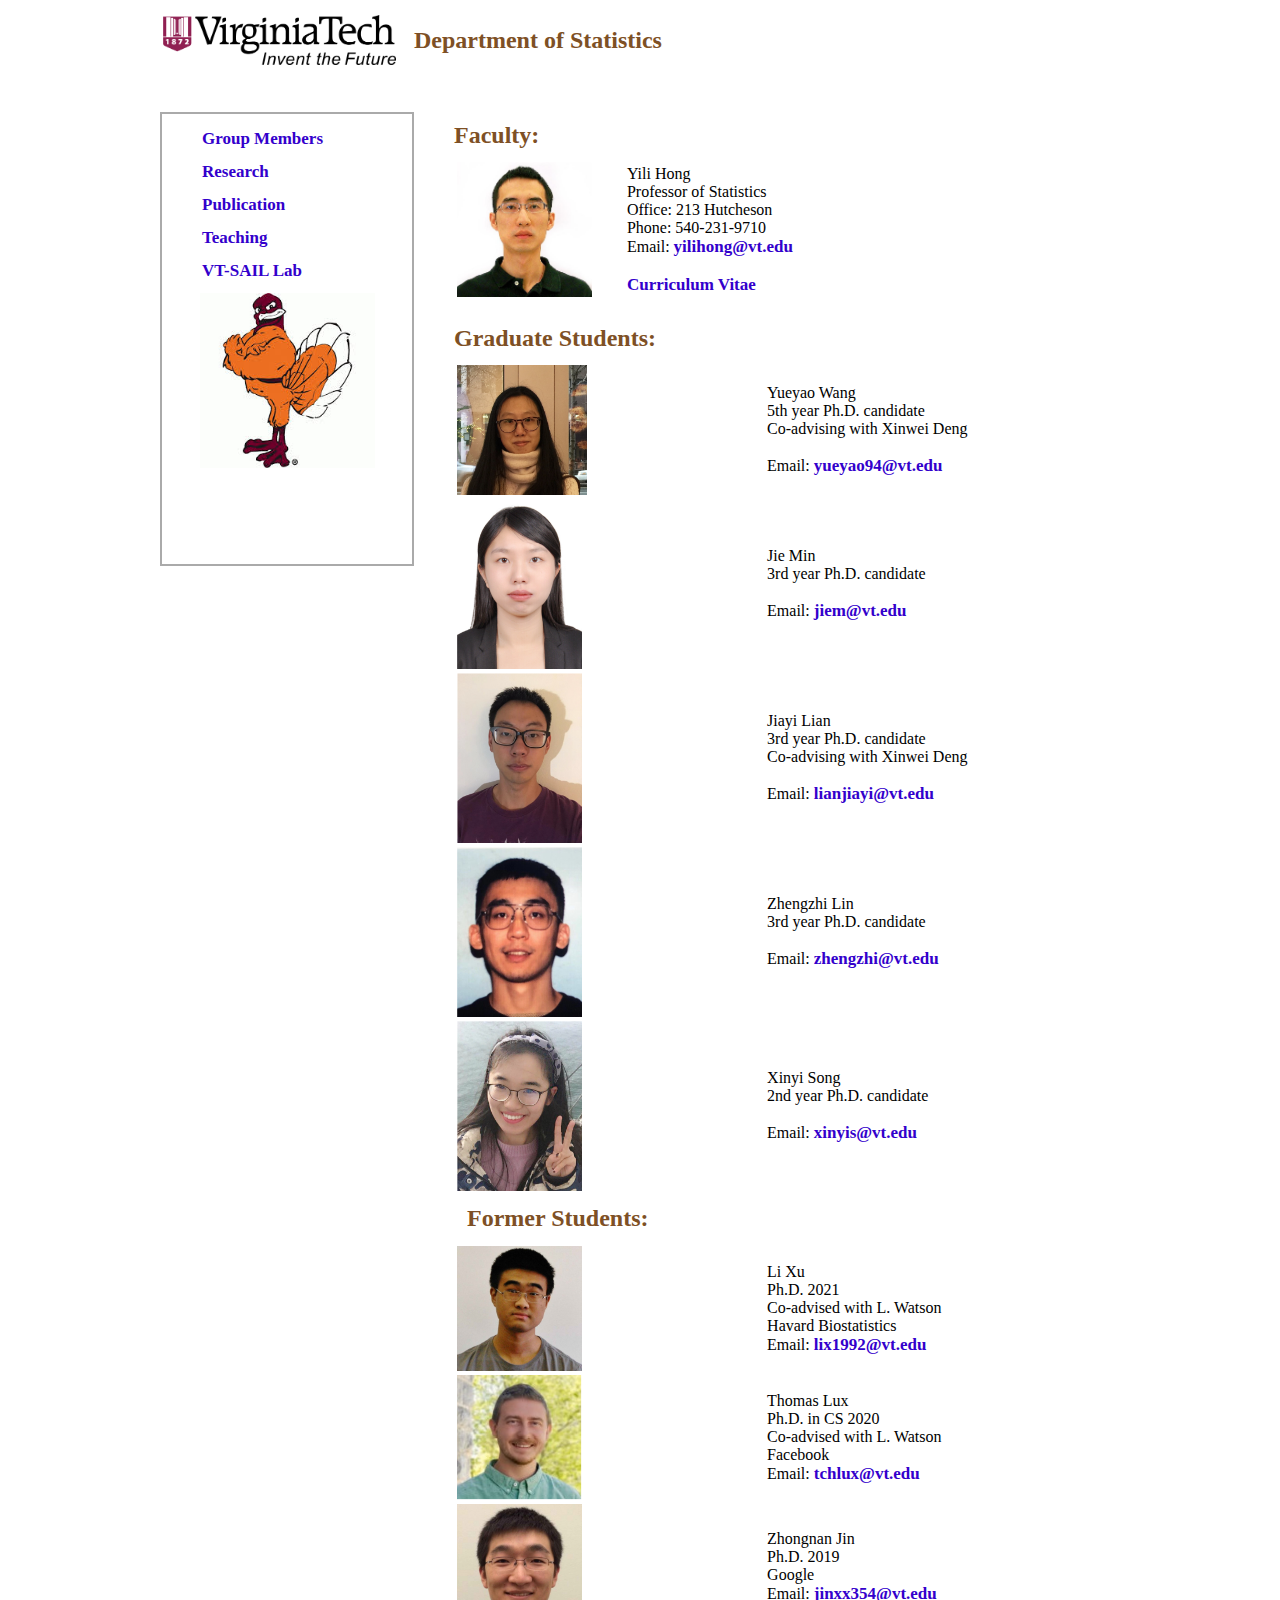
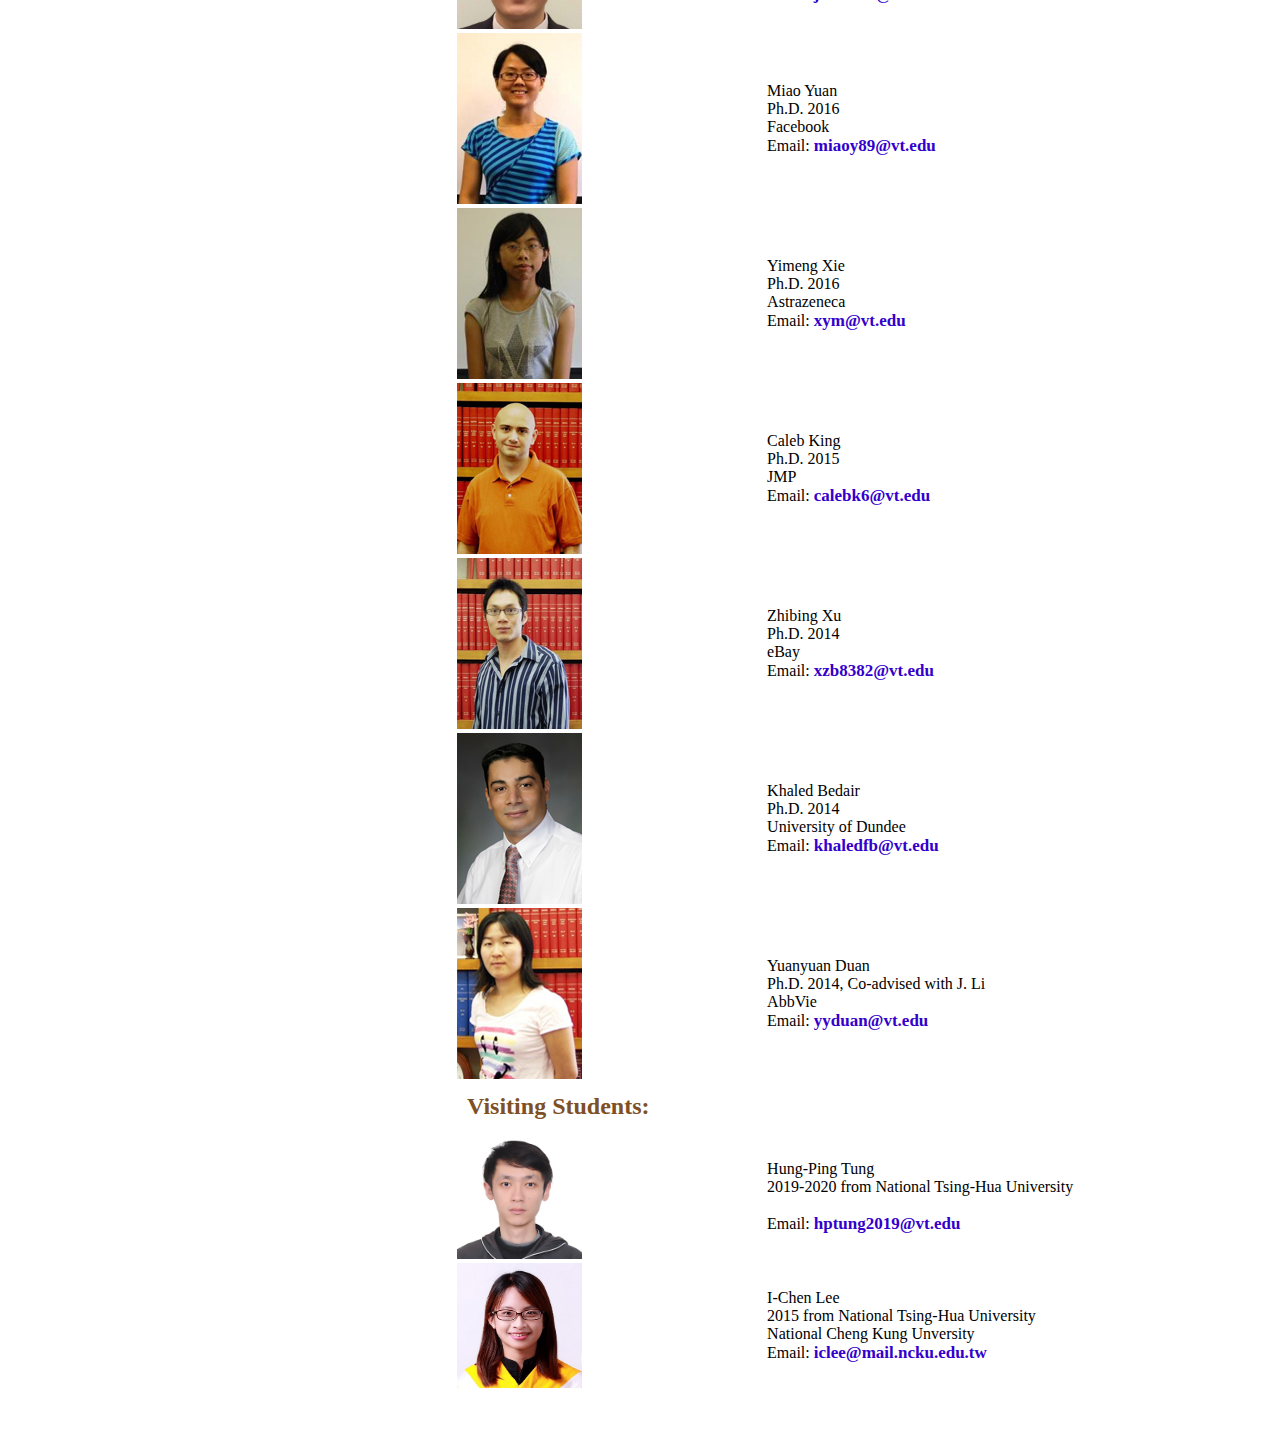
==== index.html @ 40494d9a "yh" ====
<html>
<head>
<meta http-equiv="Content-Type" content="text/html; charset=windows-1252" />
<title>Yili Hong Lab's Homepage</title>
<link rel="stylesheet" type="text/css" href="style.css" />
<script type="text/javascript" src=""></script>
</head>
<body>

<div id="main_container">
  <div id="header"> 
    <table>
      <tr>
      <td><img src="image/vt-logo.png" height="50" width="233" ></td>
      <td></td>
      <td><h1>Department of Statistics</h1></td>
      </tr>
    </table>
  </div>
  
  <div id="sidebar">
      <ul type="none">                            
		<li><a href="#">Group Members</a></li>
        <li><a href="research.html">Research</a></li>
        <li><a href="publication.html">Publication</a></li>
        <li><a href="teaching.html">Teaching</a></li>
        <li><a href="https://www.sail.stat.vt.edu/">VT-SAIL Lab</a></li>		
      </ul>	
      <p align="center">
	   <img src="image/hokie.jpg" width="70%">
      </p>	  
  </div>
  
  
  <div id="content">
    <h1> Faculty: </h1>
    <table> 
	<tr> <td> <img src="image/Hong.JPG" alt="Yili Hong" height="135px" width="135px">
	     </td>
		 <td width="50%">Yili Hong<br />
                         Professor of Statistics<br />
                         Office: 213 Hutcheson<br />
						 Phone: 540-231-9710 <br />
						 Email: <a href="mailto:yilihong@vt.edu">yilihong@vt.edu</a><br />
						 <br />
						 <a href="files/CV_YILI_HONG.pdf"> Curriculum Vitae</td>
		 </tr>
	</table>
	<br />
	<h1> Graduate Students: </h1>
	<table>
						 
		 <tr> <td> <img src="image/Yueyao.jpg" alt="Yueyao Wang" height="130px" width="130px">
	     </td>
		 <td width="50%">Yueyao Wang<br />
                         5th year
						 Ph.D. candidate<br />
						 Co-advising with Xinwei Deng<br />
                         <br />
						 Email: <a href="mailto:yueyao94@vt.edu">yueyao94@vt.edu</a></td>
		 </tr>		 
	

		 <tr> <td> <img src="image/JieMin.png" alt="Jie Min" height="170px" width="125px">
	     </td>
		 <td width="50%">Jie Min<br />
                         3rd year
						 Ph.D. candidate<br />
                         <br />
						 Email: <a href="mailto:jiem@vt.edu">jiem@vt.edu</a></td>
		 </tr>		 


		 <tr> <td> <img src="image/JiayiLian.png" alt="Jiayi Lian" height="170px" width="125px">
	     </td>
		 <td width="50%">Jiayi Lian<br />
                         3rd year
						 Ph.D. candidate<br />
						 Co-advising with Xinwei Deng<br />
                         <br />
						 Email: <a href="mailto:lianjiayi@vt.edu">lianjiayi@vt.edu</a></td>
		 </tr>	

		 <tr> <td> <img src="image/ZhengzhiLin.png" alt="Zhengzhi Lin" height="170px" width="125px">
	     </td>
		 <td width="50%">Zhengzhi Lin<br />
                         3rd year
						 Ph.D. candidate<br />
                         <br />
						 Email: <a href="mailto:zhengzhi@vt.edu">zhengzhi@vt.edu</a></td>
		 </tr>		 

		 <tr> <td> <img src="image/XinyiSong.png" alt="Xinyi Song" height="170px" width="125px">
	     </td>
		 <td width="50%">Xinyi Song<br />
                         2nd year
						 Ph.D. candidate<br />
                         <br />
						 Email: <a href="mailto:xinyis@vt.edu">xinyis@vt.edu</a></td>
		 </tr>		 





	
		 <tr><td>
	<h1>Former Students: </h1></tr></td>

	<tr> <td> <img src="image/Li.jpg" alt="Li Xu" height="125px" width="125px">
	     </td>
		 <td width="50%">Li Xu<br />
						 Ph.D. 2021 <br />
                         Co-advised with L. Watson<br />
						 Havard Biostatistics<br />
						 Email: <a href="mailto:lix1992@vt.edu">lix1992@vt.edu</a></td>
	</tr>

	
	<tr> <td> <img src="image/Thomas.jpg" alt="Thomas Lux" height="125px" width="125px">
	     </td>
		 <td width="50%">Thomas Lux<br />
						 Ph.D. in CS 2020<br />
                         Co-advised with L. Watson<br />
						 Facebook<br />
						 Email: <a href="mailto:tchlux@vt.edu">tchlux@vt.edu</a></td>
	</tr>
		 
	<tr> <td> <img src="image/Mark.jpg" alt="Zhongnan Jin" height="125px" width="125px">
	     </td>
		 <td width="50%">Zhongnan Jin<br />
                         Ph.D. 2019 <br/>
						 Google<br />
						 Email: <a href="mailto:jinxx354@vt.edu">jinxx354@vt.edu</a></td>
		 </tr>
	
	<tr> <td> <img src="image/miaoyuan.jpg" alt="Miao Yuan" height="171px" width="125px">
	     </td>
		 <td width="50%">Miao Yuan<br /> 
						 Ph.D. 2016<br />
                         Facebook <br />
						 Email: <a href="mailto:miaoy89@vt.edu">miaoy89@vt.edu</a></td>
		 </tr>
	<tr> <td> <img src="image/yimengxie.jpg" alt="Yimeng Xie" height="171px" width="125px">
	     </td>
		 <td width="50%">Yimeng Xie<br /> 
						 Ph.D. 2016<br />
                         Astrazeneca<br />
						 Email: <a href="mailto:xym@vt.edu">xym@vt.edu</a></td>
		 </tr>
	<tr> <td> <img src="image/calebking.jpg" alt="Caleb King" height="171px" width="125px">
	     </td>
		 <td width="50%">Caleb King<br /> 
						 Ph.D. 2015<br />
                         JMP<br />
						 Email: <a href="mailto:calebk6@vt.edu">calebk6@vt.edu</a></td>
		 </tr>
		 
	<tr> <td> <img src="image/zhibingxu.jpg" alt="Zhibing Xu" height="171px" width="125px">
	     </td>
		 <td width="50%">Zhibing Xu<br />
						 Ph.D. 2014<br />
                         eBay<br />
						 Email: <a href="mailto:xzb8382@vt.edu">xzb8382@vt.edu</a></td>
		 </tr>

	<tr>
					<td> <img src="image/KhaledBedair.jpg" alt="Khaled Bedair" height="171px" width="125px">
	     </td>
		 <td width="50%">Khaled Bedair<br />
                         Ph.D. 2014<br />
						 University of Dundee <br/>
						 Email: <a href="mailto:khaledfb@vt.edu">khaledfb@vt.edu</a></td>
		 </tr>
	<tr> <td> <img src="image/yuanyuanduan.jpg" alt="Yuanyuan Duan" height="171px" width="125px">
	     </td>
		 <td width="50%">Yuanyuan Duan<br />
                         Ph.D. 2014, Co-advised with J. Li<br />
						 AbbVie <br/>
						 Email: <a href="mailto:yyduan@vt.edu">yyduan@vt.edu</a></td>
		 </tr>

		 <tr><td>
	<h1>Visiting Students: </h1></tr></td>
	<tr> <td> <img src="image/Hungping.jpg" alt="Hung-Ping Tung" height="125px" width="125px">
	     </td>
		 <td width="50%">Hung-Ping Tung<br />
                         2019-2020 from National Tsing-Hua University<br />
                         <br />
						 Email: <a href="mailto:hptung2019@vt.edu">hptung2019@vt.edu</a></td>
						 </td>
		 </tr>
	<tr> <td> <img src="image/Ichen.jpg" alt="I-Chen Lee" height="125px" width="125px">
	     </td>
		 <td width="50%">I-Chen Lee<br />
                         2015 from National Tsing-Hua University<br />
                         National Cheng Kung Unversity<br />
						 Email: <a href="mailto:iclee@mail.ncku.edu.tw">iclee@mail.ncku.edu.tw</a></td>
						 </td>
		 </tr>


	</table>
	
		 
  </div>
    

    
                               

</div>
</body>
</html>
---- style.css ----
body
{
background: #FFFFFF;
padding:0;
font-family:Georgia, "Times New Roman", Times, serif;
font-size:12px;
margin:0px auto auto auto;
}



h1{
color:#7e5025;
padding:10px 0 10px 10px;
margin:0px;
font-size:24px;
font-weight:bold;
}

h2{
color:#2d7513;
padding:20px 0 10px 10px;
margin:0px;
font-size:20px;
font-weight:bold;
}

h3{
color:#2d7513;
padding:10px 0 5px 0px;
margin:0px;
font-size:16px;
font-weight:normal;
}

a{
text-decoration:none;
}

a:link {
    color: #3300CC;
	font-size:17px;
	font-weight:bold;
}

/* visited link 
a:visited {
    color: #00FF00;
}

*/

/* mouse over link */
a:hover {
    color: #FF00FF;
}

/* selected link */
a:active {
    color: #7e5025;
}
/*---------------- menu tab----------------------*/
.menu{
width:200px;
float:left;
}



/* main */
#main_container{
width:960px;
height:auto;
margin:1em auto;
padding:0px;
position:relative;
}

#header{
width:960px;
height:100px;
margin:0px;
padding:0px;
}

.topleft_logo{
position:absolute;
width:233px;
height:50px;
top:0px;
left:0px;
background:url(images/vt-logo.png) no-repeat top left;
}

/*-------------side bar ------------------*/
#sidebar {
  float: left;
  width: 250px;
  height: 450px;
  margin: 0px 40px 20px 0px;
  border:2px solid #aaa;
}

#sidebar li{
font-size: 20px;
margin: 10px 0;
}
/*-------------Content ------------------*/ 
#content {
  width:700;
  margin: 0px 0px 40px 250px;
}
#content li{
font-size: 17px;
margin:0 0 0 25px;
}

.content_text{
  text-align:left;
  margin: 0px 0px 20px 100px;
}
/*------------tableimg-----------------------*/
.imgcenter{
 text-align:center;
}
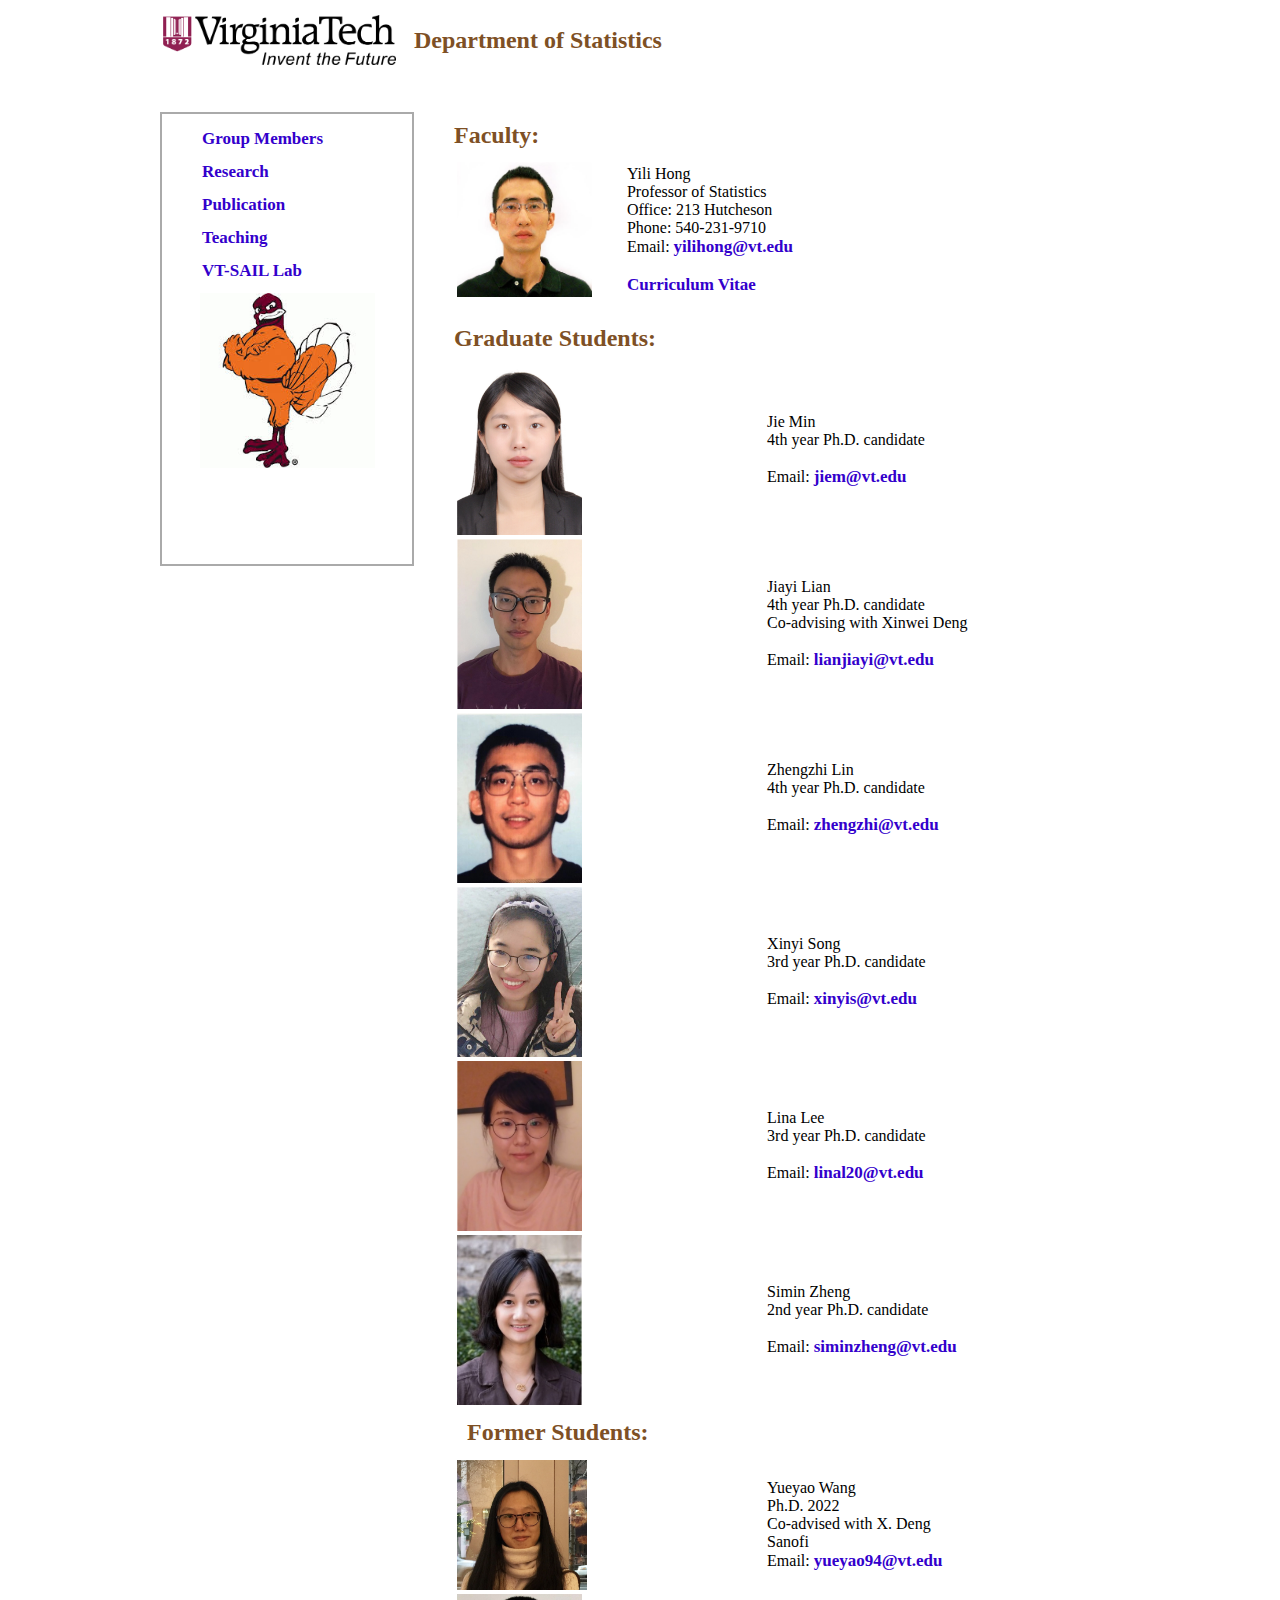
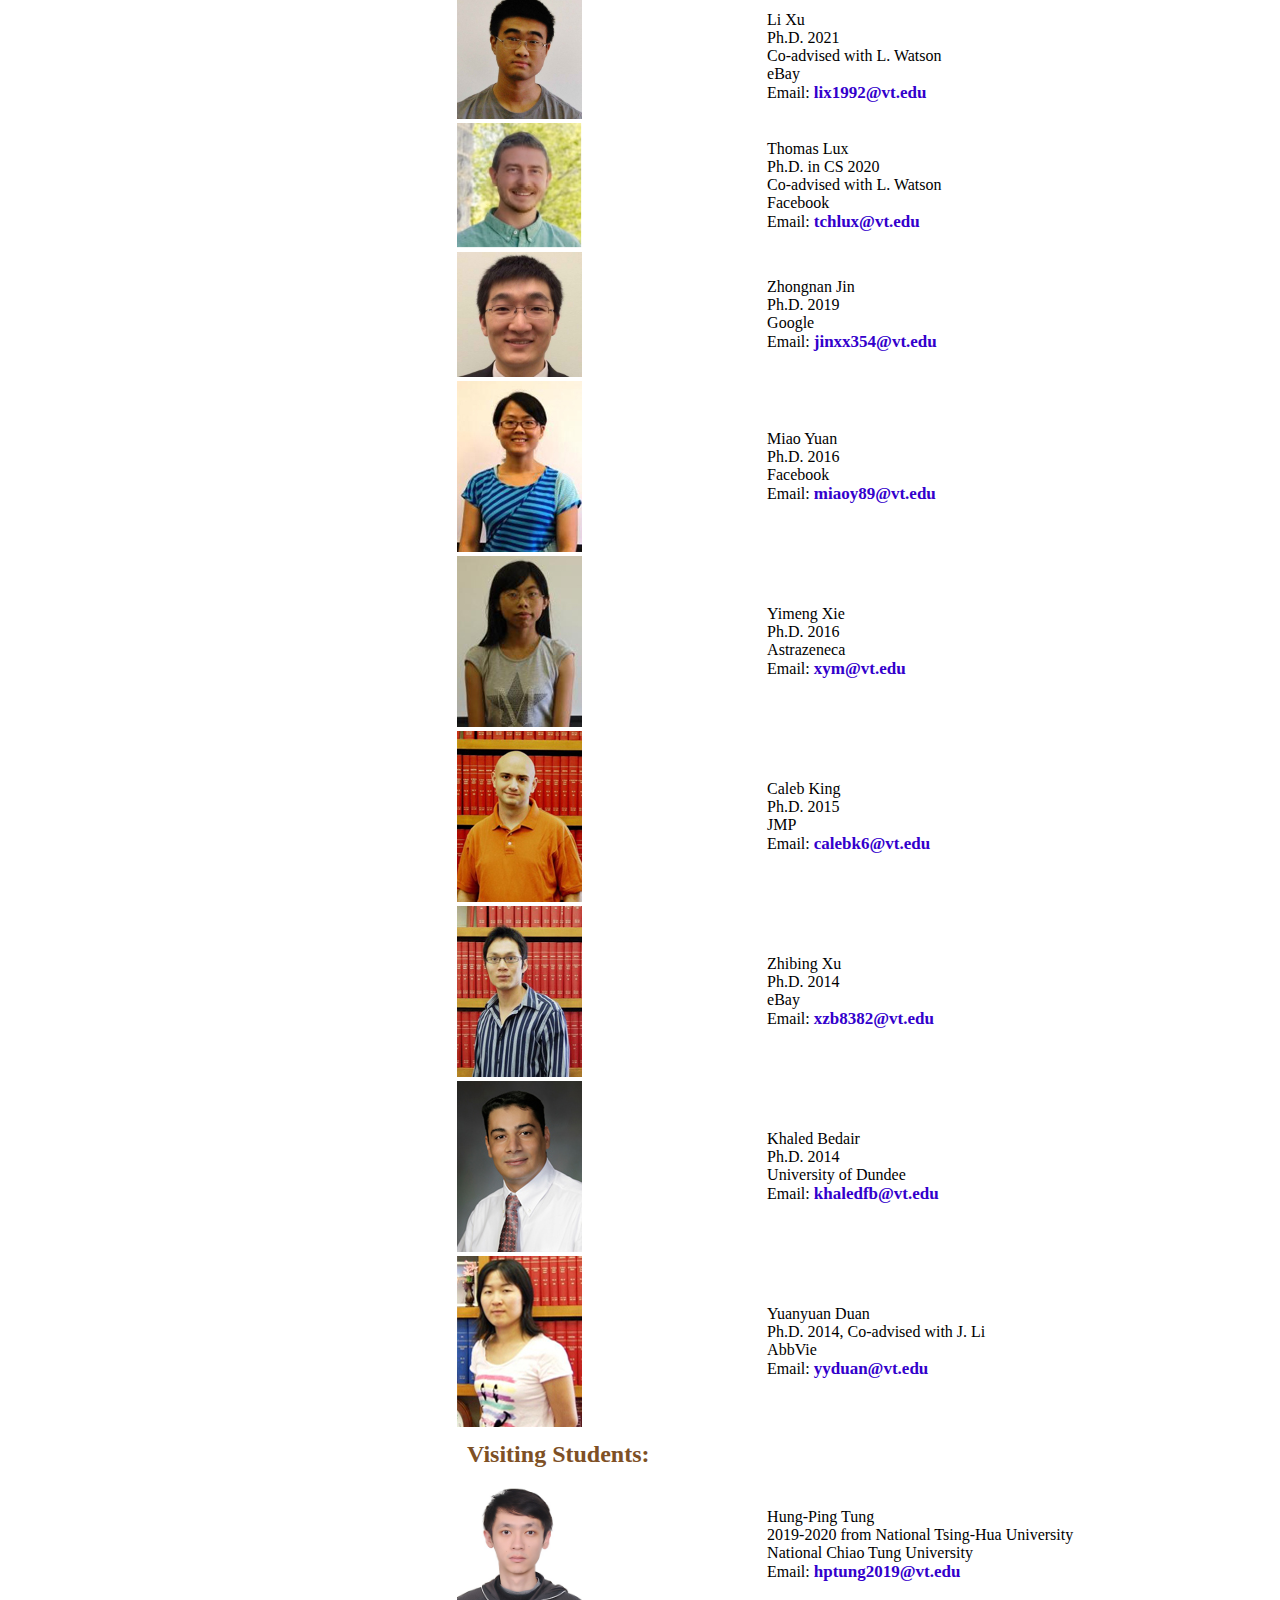
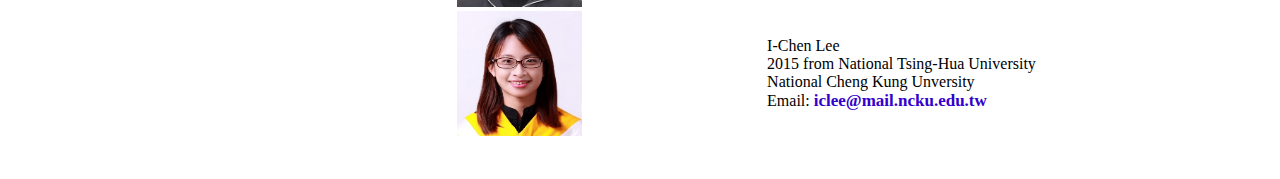
==== commit 60200c54: "yh" ====
--- a/index.html
+++ b/index.html
@@ -50,21 +50,10 @@
 	<h1> Graduate Students: </h1>
 	<table>
 						 
-		 <tr> <td> <img src="image/Yueyao.jpg" alt="Yueyao Wang" height="130px" width="130px">
-	     </td>
-		 <td width="50%">Yueyao Wang<br />
-                         5th year
-						 Ph.D. candidate<br />
-						 Co-advising with Xinwei Deng<br />
-                         <br />
-						 Email: <a href="mailto:yueyao94@vt.edu">yueyao94@vt.edu</a></td>
-		 </tr>		 
-	
-
 		 <tr> <td> <img src="image/JieMin.png" alt="Jie Min" height="170px" width="125px">
 	     </td>
 		 <td width="50%">Jie Min<br />
-                         3rd year
+                         4th year
 						 Ph.D. candidate<br />
                          <br />
 						 Email: <a href="mailto:jiem@vt.edu">jiem@vt.edu</a></td>
@@ -74,7 +63,7 @@
 		 <tr> <td> <img src="image/JiayiLian.png" alt="Jiayi Lian" height="170px" width="125px">
 	     </td>
 		 <td width="50%">Jiayi Lian<br />
-                         3rd year
+                         4th year
 						 Ph.D. candidate<br />
 						 Co-advising with Xinwei Deng<br />
                          <br />
@@ -84,35 +73,64 @@
 		 <tr> <td> <img src="image/ZhengzhiLin.png" alt="Zhengzhi Lin" height="170px" width="125px">
 	     </td>
 		 <td width="50%">Zhengzhi Lin<br />
+                         4th year
+						 Ph.D. candidate<br />
+                         <br />
+						 Email: <a href="mailto:zhengzhi@vt.edu">zhengzhi@vt.edu</a></td>
+		 </tr>		 
+
+
+
+		 <tr> <td> <img src="image/XinyiSong.png" alt="Xinyi Song" height="170px" width="125px">
+	     </td>
+		 <td width="50%">Xinyi Song<br />
                          3rd year
 						 Ph.D. candidate<br />
                          <br />
-						 Email: <a href="mailto:zhengzhi@vt.edu">zhengzhi@vt.edu</a></td>
-		 </tr>		 
-
-		 <tr> <td> <img src="image/XinyiSong.png" alt="Xinyi Song" height="170px" width="125px">
-	     </td>
-		 <td width="50%">Xinyi Song<br />
+						 Email: <a href="mailto:xinyis@vt.edu">xinyis@vt.edu</a></td>
+		 </tr>		 
+
+
+		 <tr> <td> <img src="image/Lina.png" alt="Lina Lee" height="170px" width="125px">
+	     </td>
+		 <td width="50%">Lina Lee<br />
+                         3rd year
+						 Ph.D. candidate<br />
+                         <br />
+						 Email: <a href="mailto:linal20@vt.edu">linal20@vt.edu</a></td>
+		 </tr>		 
+
+
+
+		 <tr> <td> <img src="image/Simin.jpg" alt="Simin Zheng" height="170px" width="125px">
+	     </td>
+		 <td width="50%">Simin Zheng<br />
                          2nd year
 						 Ph.D. candidate<br />
                          <br />
-						 Email: <a href="mailto:xinyis@vt.edu">xinyis@vt.edu</a></td>
-		 </tr>		 
-
-
-
+						 Email: <a href="mailto:siminzheng@vt.edu">siminzheng@vt.edu</a></td>
+		 </tr>		 
 
 
 	
 		 <tr><td>
 	<h1>Former Students: </h1></tr></td>
+
+		 <tr> <td> <img src="image/Yueyao.jpg" alt="Yueyao Wang" height="130px" width="130px">
+	     </td>
+		 <td width="50%">Yueyao Wang<br />
+						 Ph.D. 2022<br />
+						 Co-advised with X. Deng<br />
+                         Sanofi <br />
+						 Email: <a href="mailto:yueyao94@vt.edu">yueyao94@vt.edu</a></td>
+		 </tr>
 
 	<tr> <td> <img src="image/Li.jpg" alt="Li Xu" height="125px" width="125px">
 	     </td>
 		 <td width="50%">Li Xu<br />
 						 Ph.D. 2021 <br />
                          Co-advised with L. Watson<br />
-						 Havard Biostatistics<br />
+						 eBay <br />
 						 Email: <a href="mailto:lix1992@vt.edu">lix1992@vt.edu</a></td>
 	</tr>
 
@@ -186,7 +204,7 @@
 	     </td>
 		 <td width="50%">Hung-Ping Tung<br />
                          2019-2020 from National Tsing-Hua University<br />
-                         <br />
+                         National Chiao Tung University<br />
 						 Email: <a href="mailto:hptung2019@vt.edu">hptung2019@vt.edu</a></td>
 						 </td>
 		 </tr>
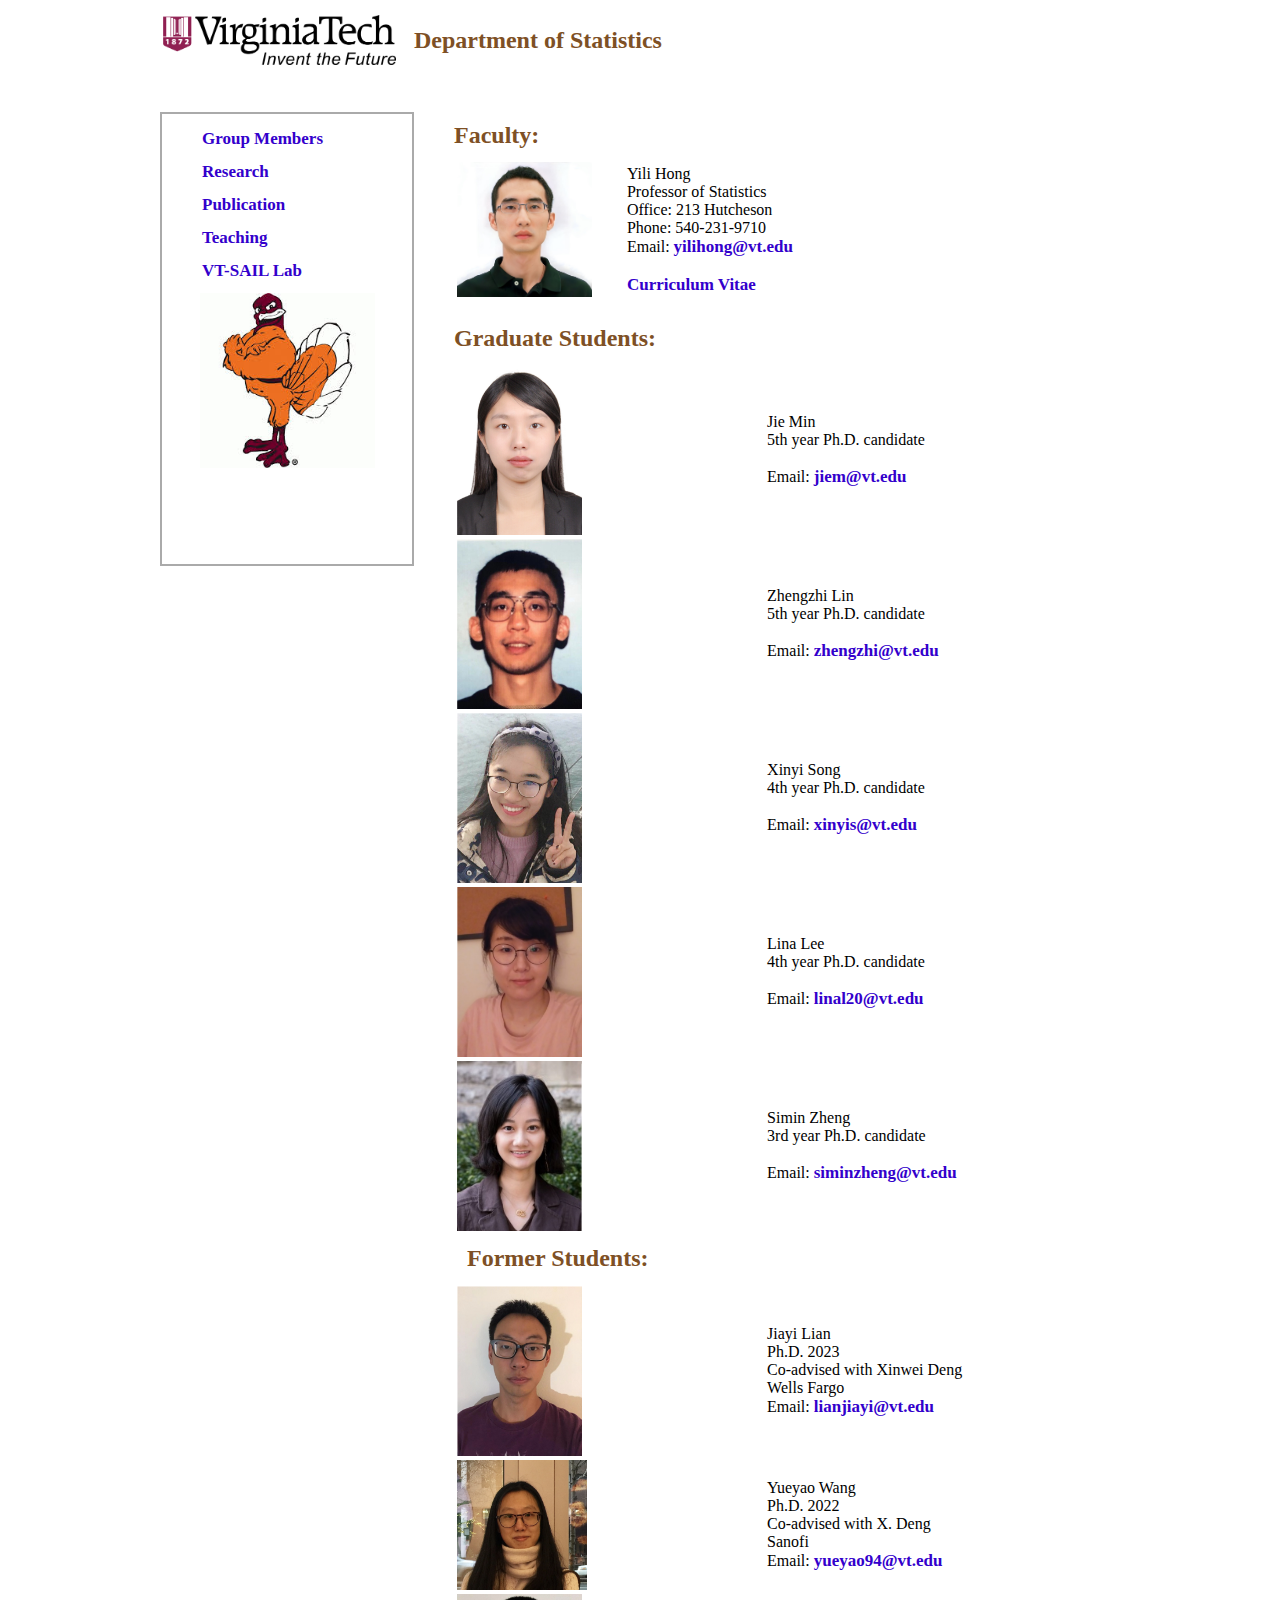
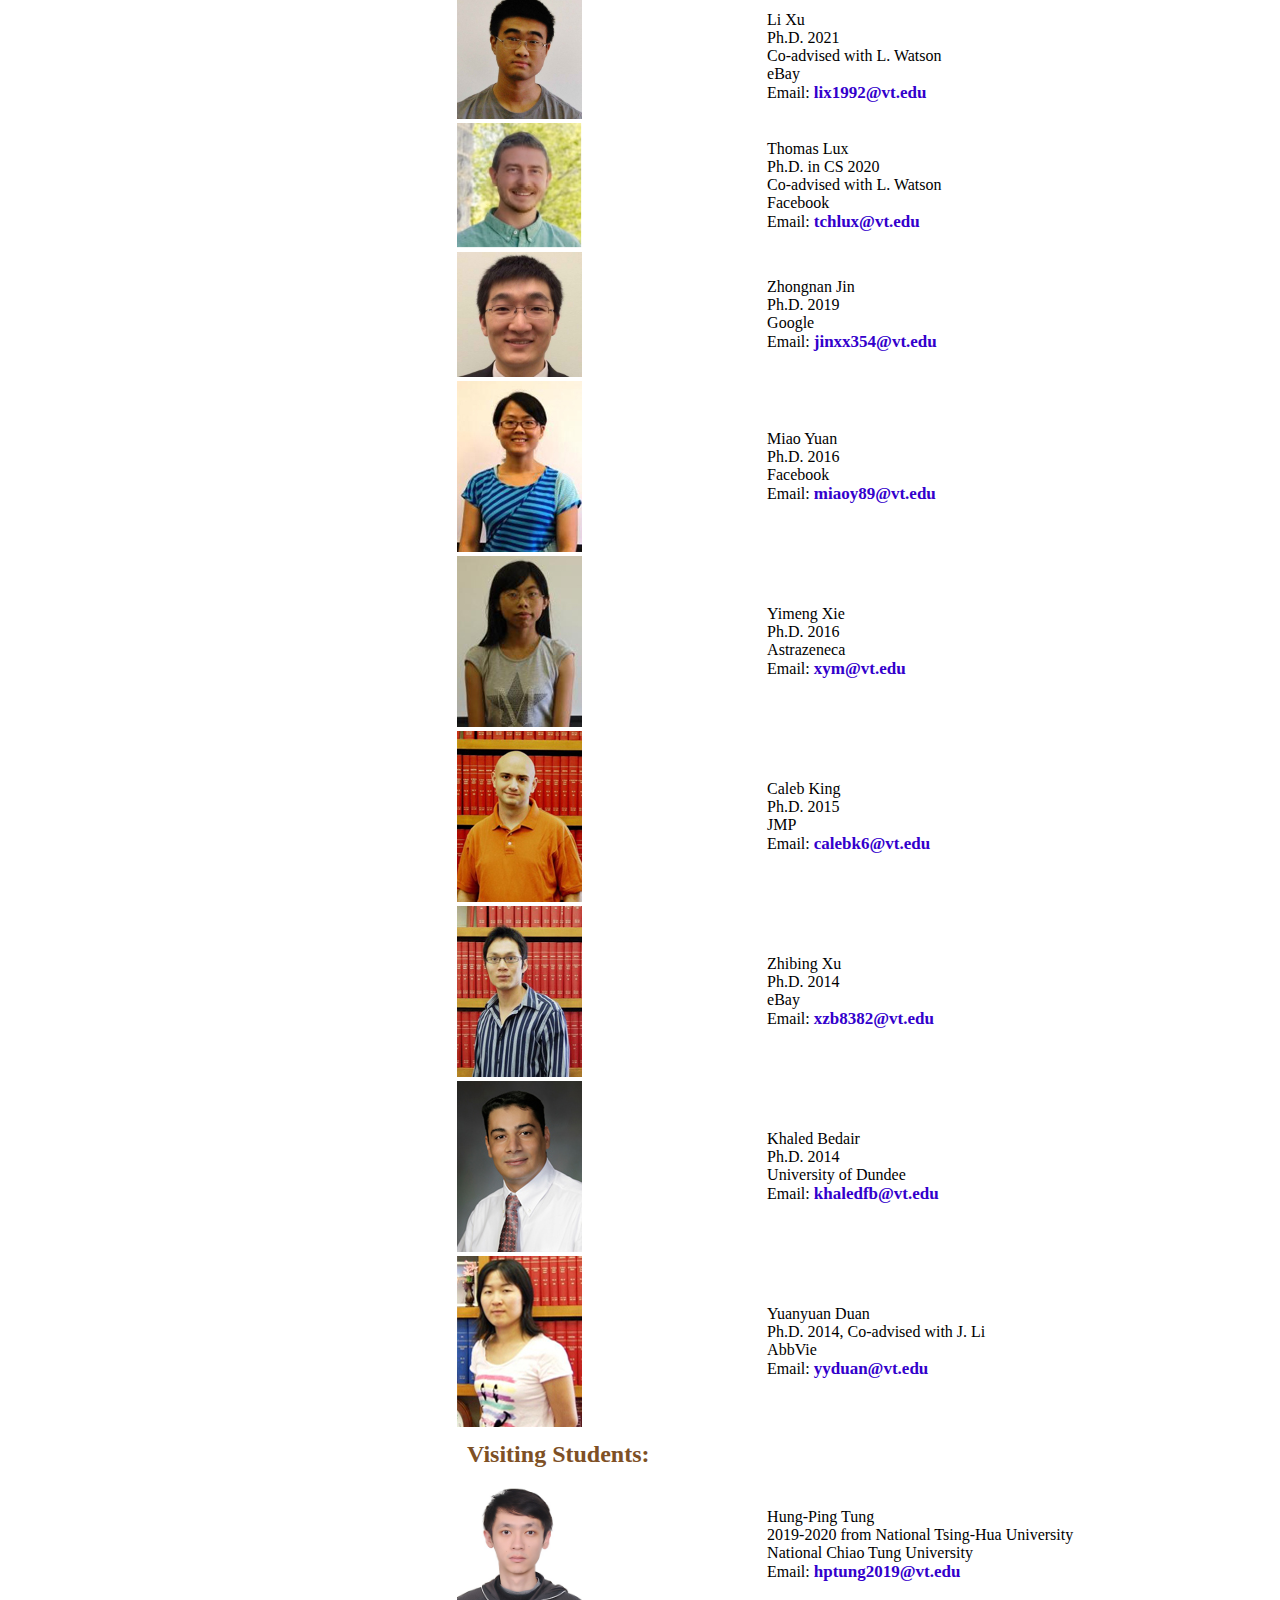
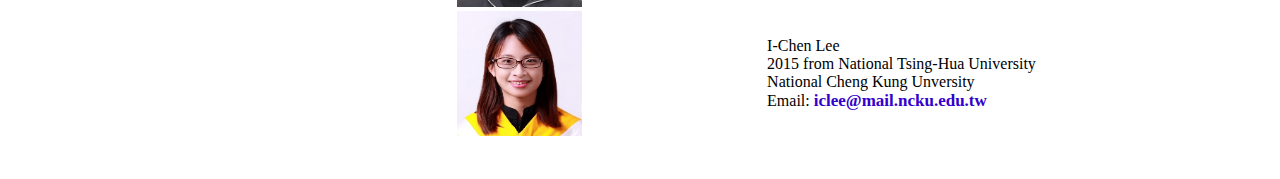
==== commit 30d2c9b0: "Update index.html" ====
--- a/index.html
+++ b/index.html
@@ -53,69 +53,67 @@
 		 <tr> <td> <img src="image/JieMin.png" alt="Jie Min" height="170px" width="125px">
 	     </td>
 		 <td width="50%">Jie Min<br />
+                         5th year
+						 Ph.D. candidate<br />
+                         <br />
+						 Email: <a href="mailto:jiem@vt.edu">jiem@vt.edu</a></td>
+		 </tr>		 
+
+		 <tr> <td> <img src="image/ZhengzhiLin.png" alt="Zhengzhi Lin" height="170px" width="125px">
+	     </td>
+		 <td width="50%">Zhengzhi Lin<br />
+                         5th year
+						 Ph.D. candidate<br />
+                         <br />
+						 Email: <a href="mailto:zhengzhi@vt.edu">zhengzhi@vt.edu</a></td>
+		 </tr>		 
+
+
+
+		 <tr> <td> <img src="image/XinyiSong.png" alt="Xinyi Song" height="170px" width="125px">
+	     </td>
+		 <td width="50%">Xinyi Song<br />
                          4th year
 						 Ph.D. candidate<br />
                          <br />
-						 Email: <a href="mailto:jiem@vt.edu">jiem@vt.edu</a></td>
-		 </tr>		 
-
+						 Email: <a href="mailto:xinyis@vt.edu">xinyis@vt.edu</a></td>
+		 </tr>		 
+
+
+		 <tr> <td> <img src="image/Lina.png" alt="Lina Lee" height="170px" width="125px">
+	     </td>
+		 <td width="50%">Lina Lee<br />
+                         4th year
+						 Ph.D. candidate<br />
+                         <br />
+						 Email: <a href="mailto:linal20@vt.edu">linal20@vt.edu</a></td>
+		 </tr>		 
+
+
+
+		 <tr> <td> <img src="image/Simin.jpg" alt="Simin Zheng" height="170px" width="125px">
+	     </td>
+		 <td width="50%">Simin Zheng<br />
+                         3rd year
+						 Ph.D. candidate<br />
+                         <br />
+						 Email: <a href="mailto:siminzheng@vt.edu">siminzheng@vt.edu</a></td>
+		 </tr>		 
+
+
+	
+		 <tr><td>
+	<h1>Former Students: </h1></tr></td>
 
 		 <tr> <td> <img src="image/JiayiLian.png" alt="Jiayi Lian" height="170px" width="125px">
 	     </td>
 		 <td width="50%">Jiayi Lian<br />
-                         4th year
-						 Ph.D. candidate<br />
-						 Co-advising with Xinwei Deng<br />
-                         <br />
+						 Ph.D. 2023<br />
+						 Co-advised with Xinwei Deng<br />
+                         Wells Fargo <br />
 						 Email: <a href="mailto:lianjiayi@vt.edu">lianjiayi@vt.edu</a></td>
 		 </tr>	
-
-		 <tr> <td> <img src="image/ZhengzhiLin.png" alt="Zhengzhi Lin" height="170px" width="125px">
-	     </td>
-		 <td width="50%">Zhengzhi Lin<br />
-                         4th year
-						 Ph.D. candidate<br />
-                         <br />
-						 Email: <a href="mailto:zhengzhi@vt.edu">zhengzhi@vt.edu</a></td>
-		 </tr>		 
-
-
-
-		 <tr> <td> <img src="image/XinyiSong.png" alt="Xinyi Song" height="170px" width="125px">
-	     </td>
-		 <td width="50%">Xinyi Song<br />
-                         3rd year
-						 Ph.D. candidate<br />
-                         <br />
-						 Email: <a href="mailto:xinyis@vt.edu">xinyis@vt.edu</a></td>
-		 </tr>		 
-
-
-		 <tr> <td> <img src="image/Lina.png" alt="Lina Lee" height="170px" width="125px">
-	     </td>
-		 <td width="50%">Lina Lee<br />
-                         3rd year
-						 Ph.D. candidate<br />
-                         <br />
-						 Email: <a href="mailto:linal20@vt.edu">linal20@vt.edu</a></td>
-		 </tr>		 
-
-
-
-		 <tr> <td> <img src="image/Simin.jpg" alt="Simin Zheng" height="170px" width="125px">
-	     </td>
-		 <td width="50%">Simin Zheng<br />
-                         2nd year
-						 Ph.D. candidate<br />
-                         <br />
-						 Email: <a href="mailto:siminzheng@vt.edu">siminzheng@vt.edu</a></td>
-		 </tr>		 
-
-
-	
-		 <tr><td>
-	<h1>Former Students: </h1></tr></td>
-
+		 
 		 <tr> <td> <img src="image/Yueyao.jpg" alt="Yueyao Wang" height="130px" width="130px">
 	     </td>
 		 <td width="50%">Yueyao Wang<br />
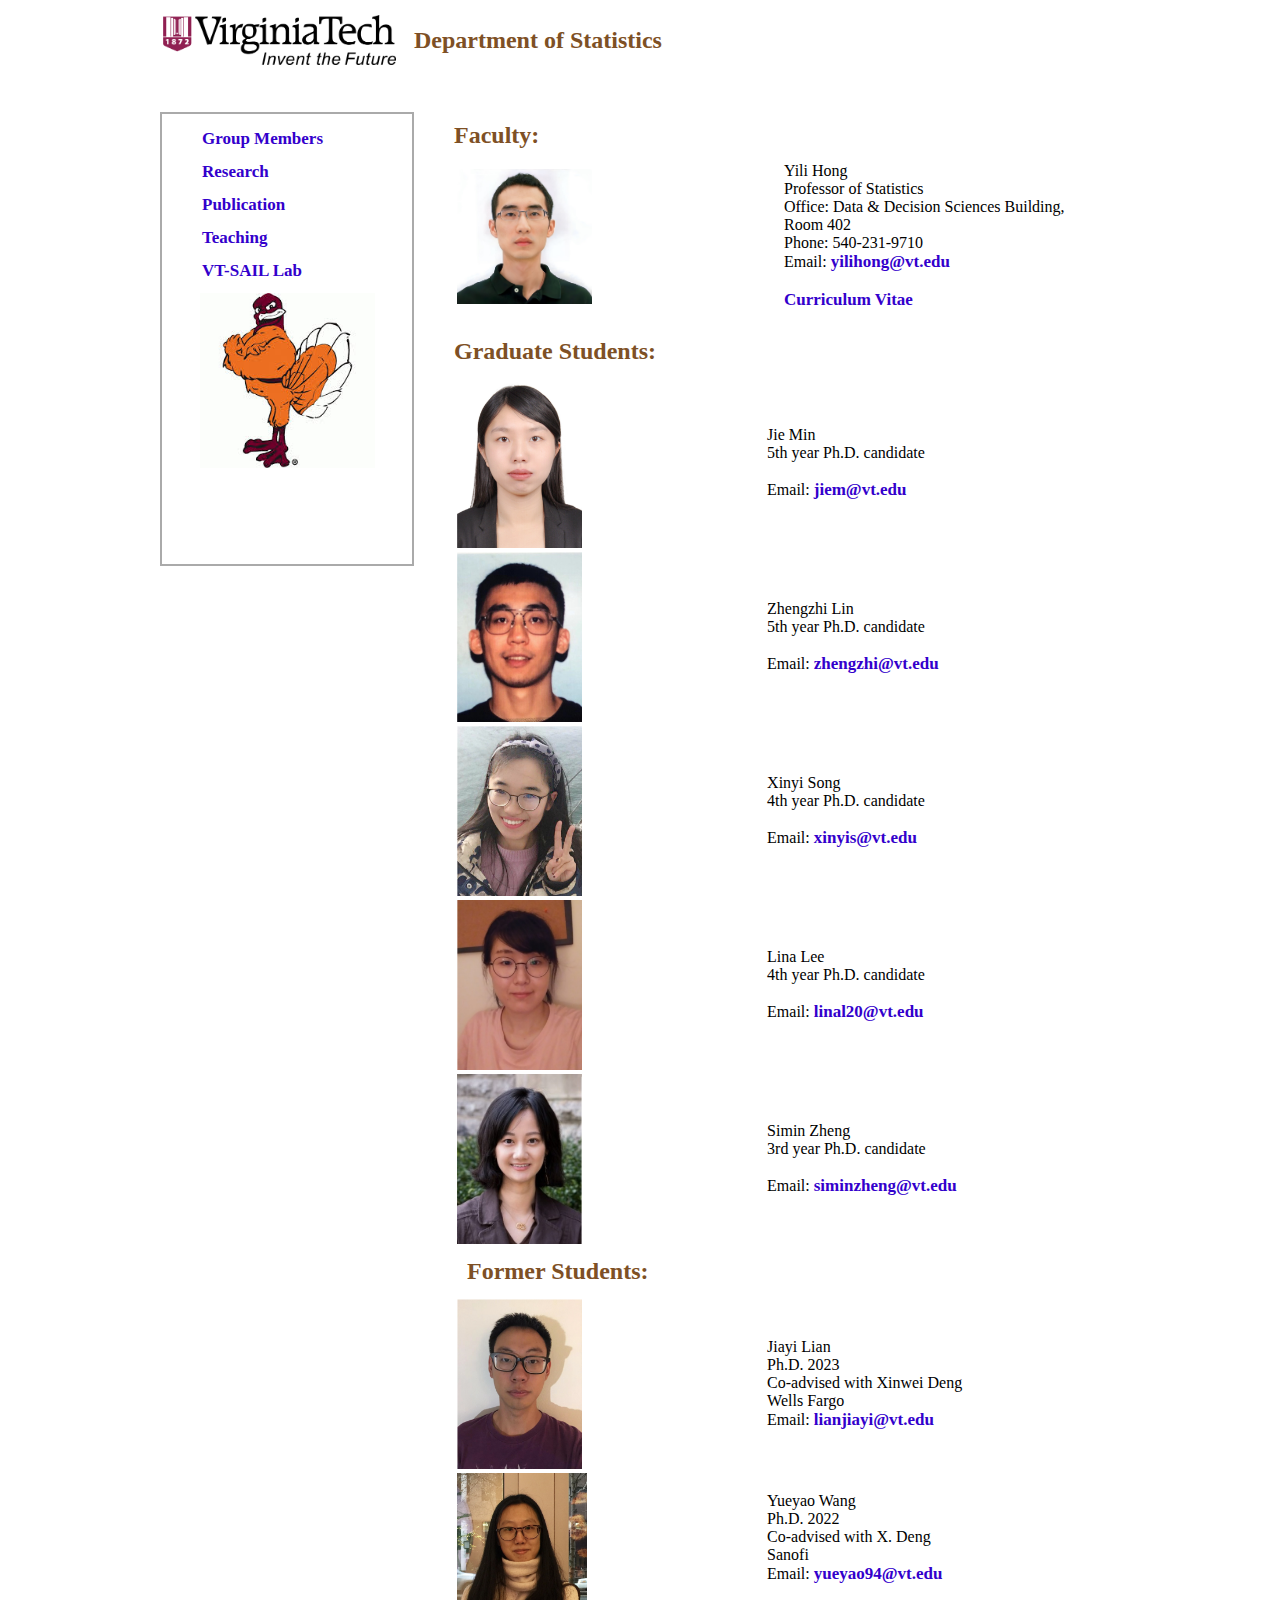
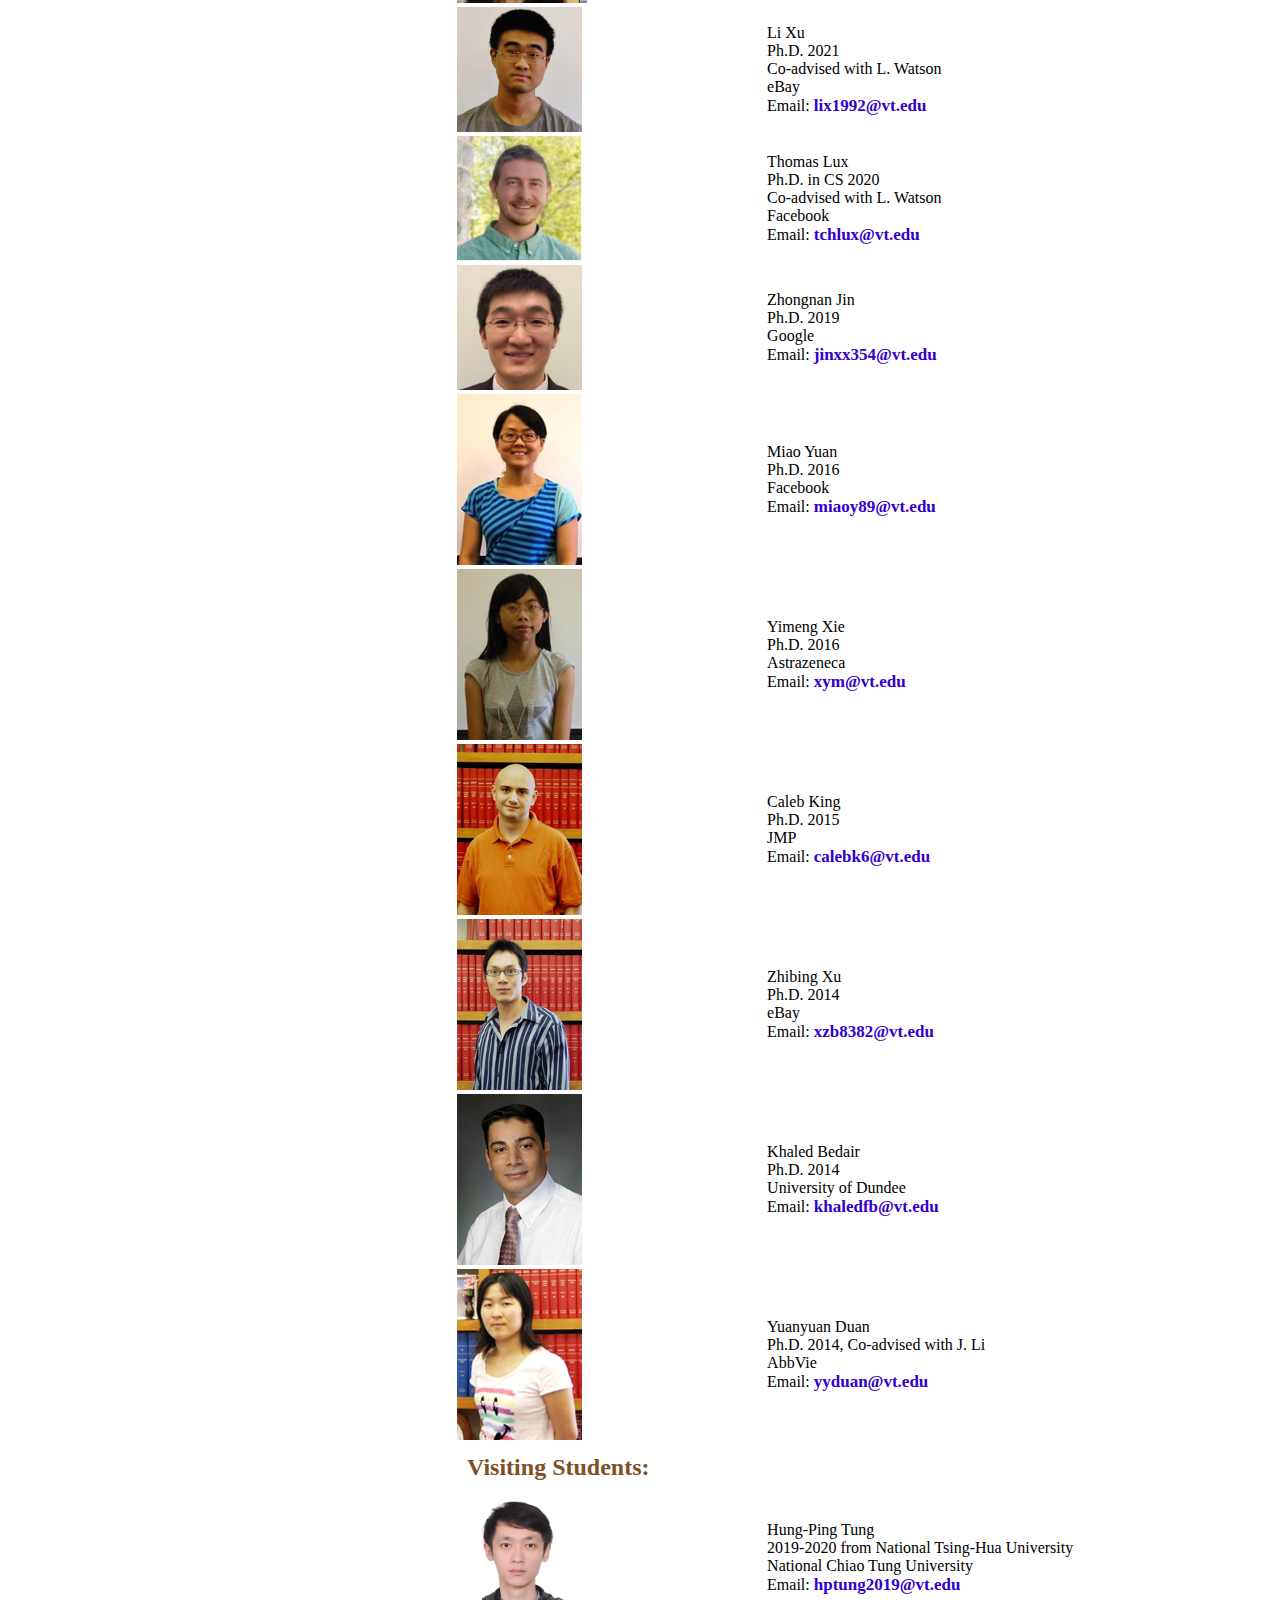
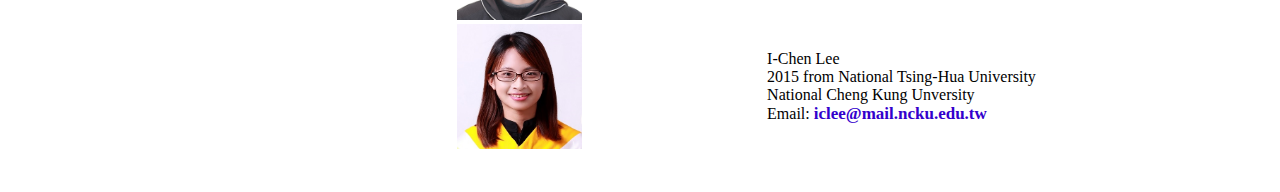
==== commit 029d0051: "Update index.html" ====
--- a/index.html
+++ b/index.html
@@ -39,7 +39,7 @@
 	     </td>
 		 <td width="50%">Yili Hong<br />
                          Professor of Statistics<br />
-                         Office: 213 Hutcheson<br />
+                         Office: Data & Decision Sciences Building, Room 402<br />
 						 Phone: 540-231-9710 <br />
 						 Email: <a href="mailto:yilihong@vt.edu">yilihong@vt.edu</a><br />
 						 <br />
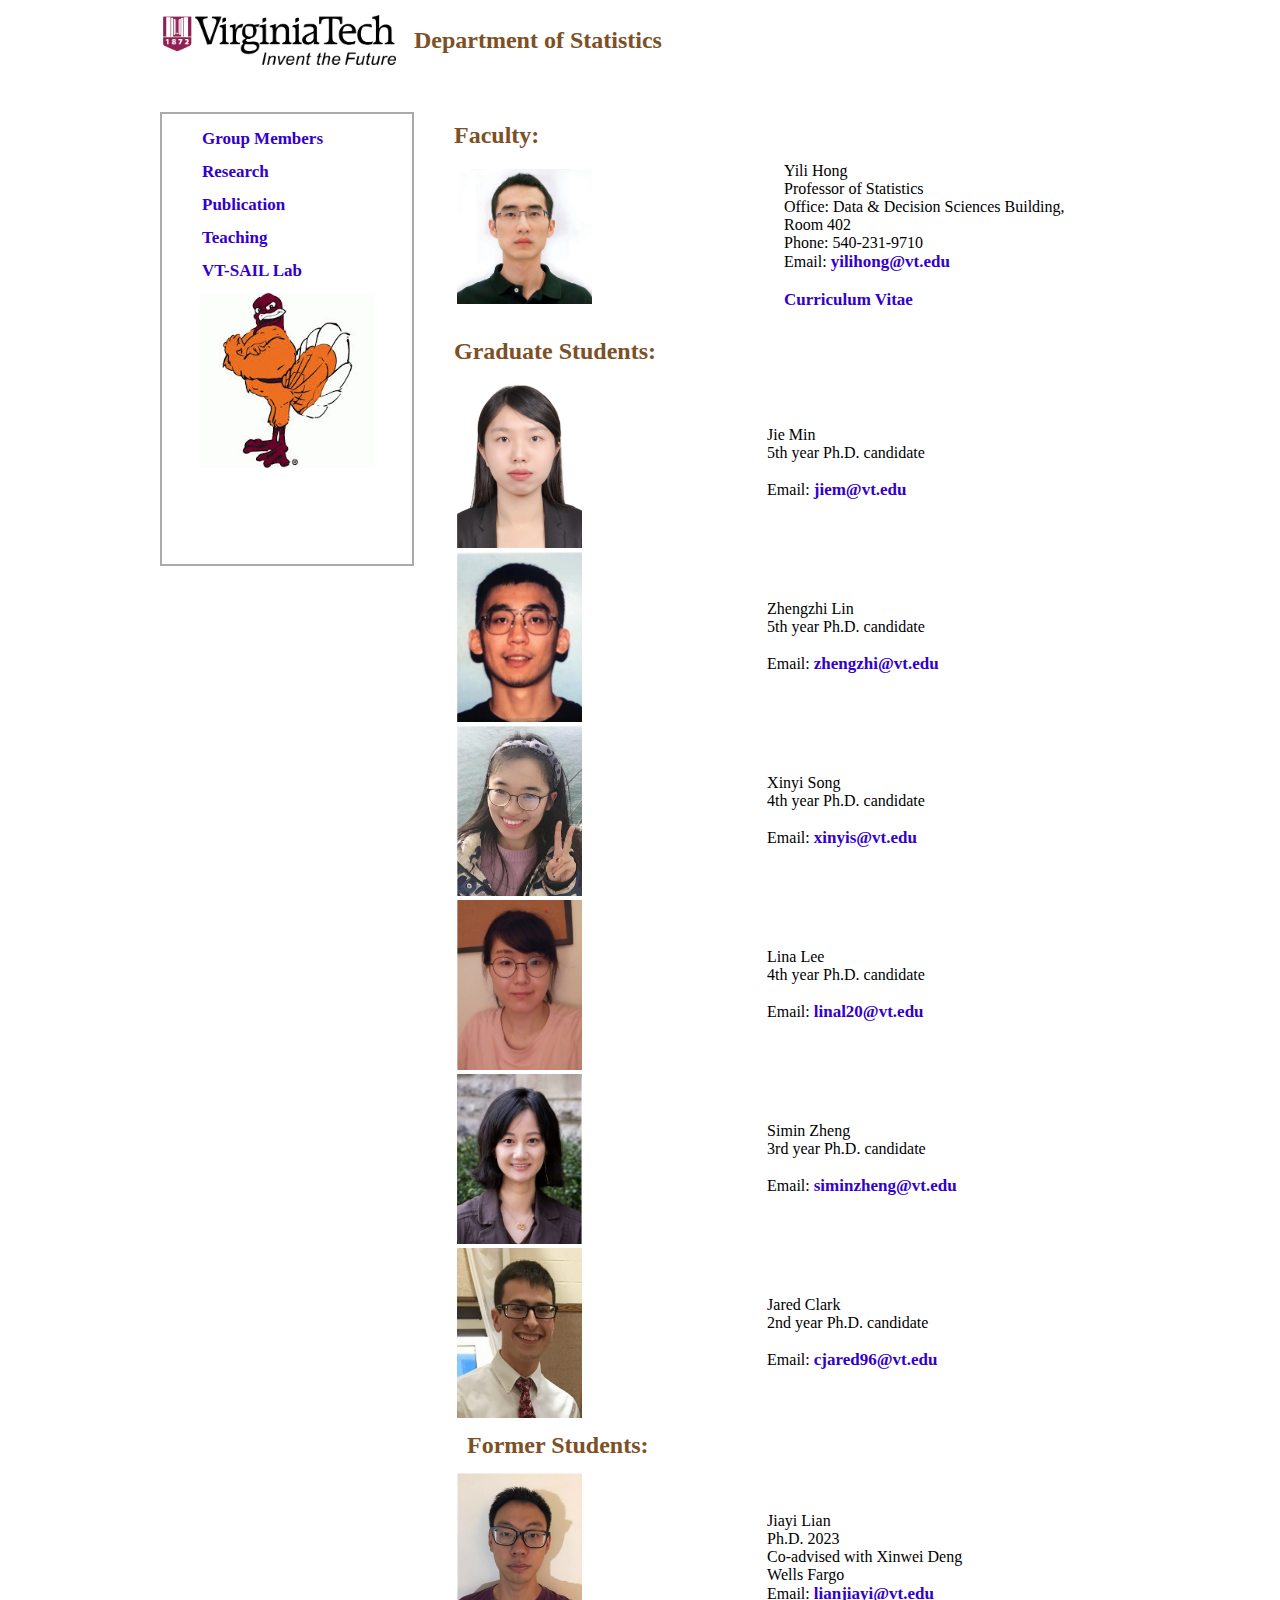
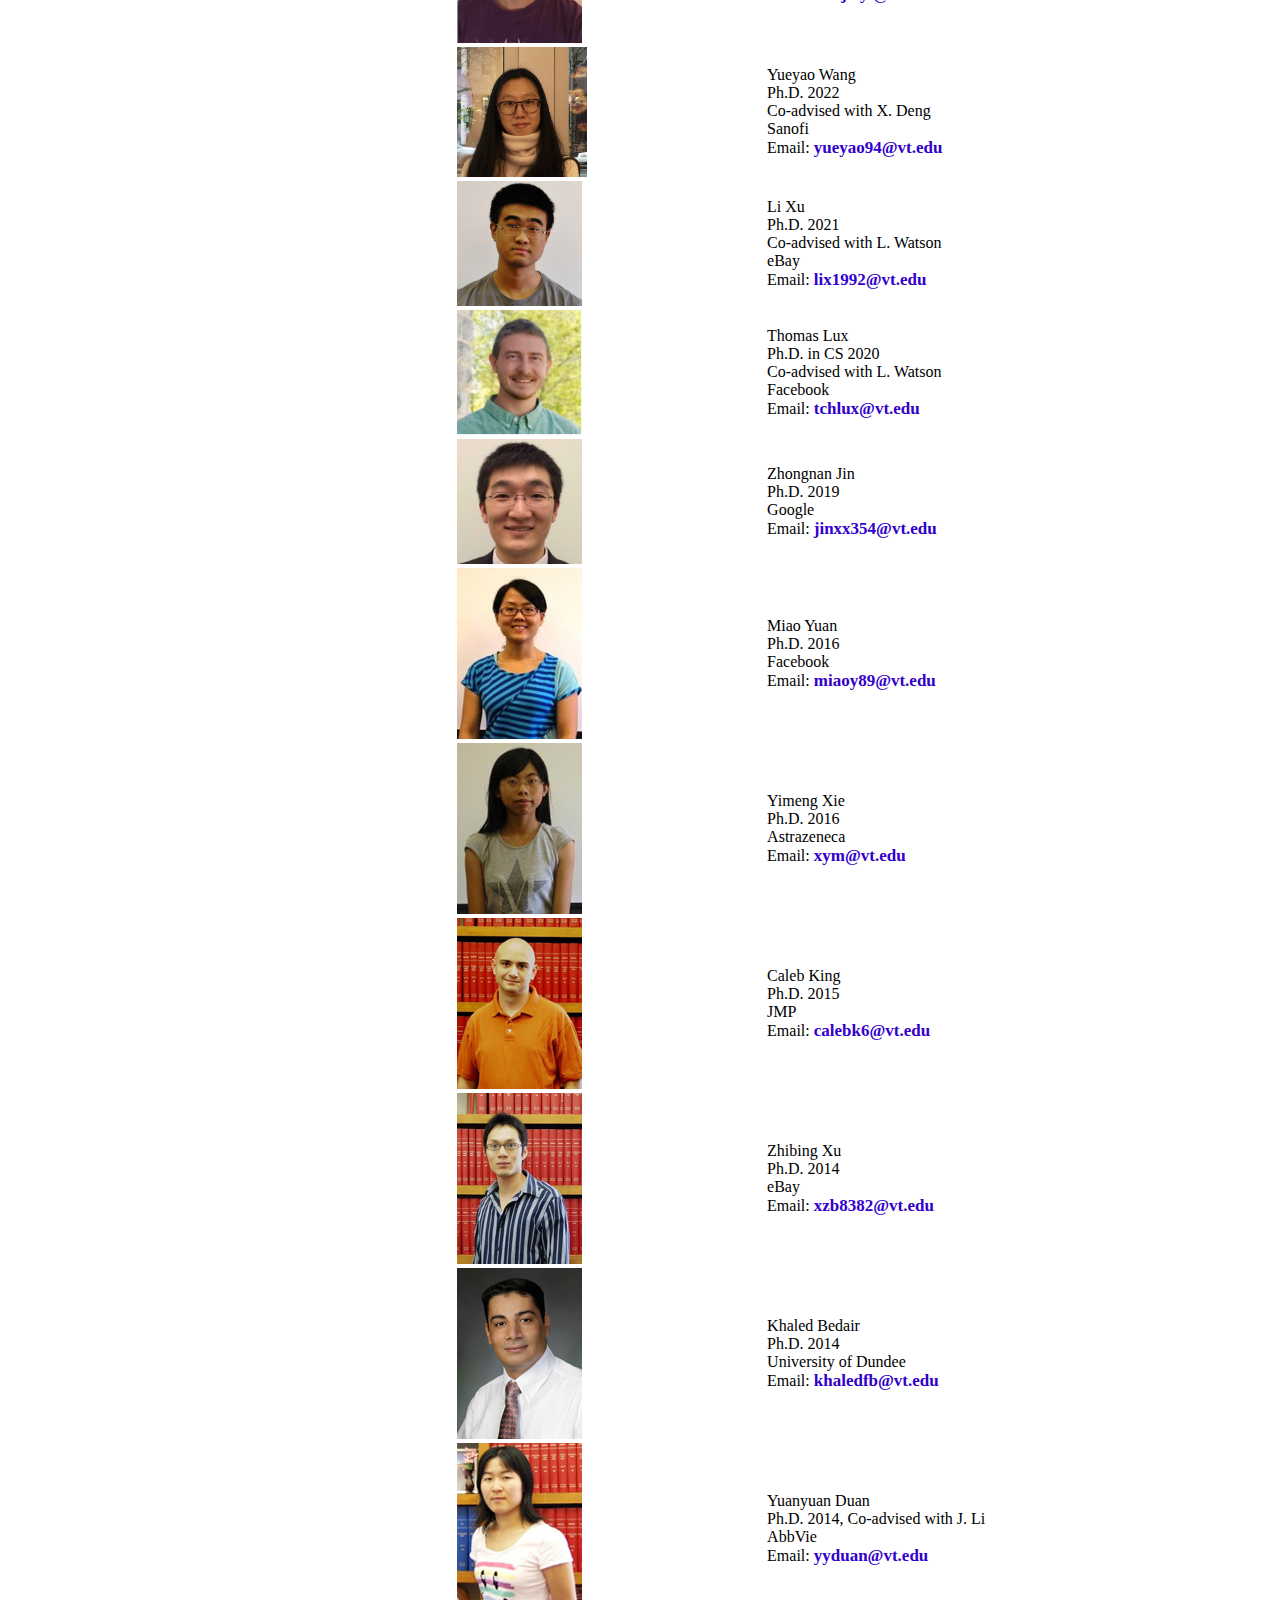
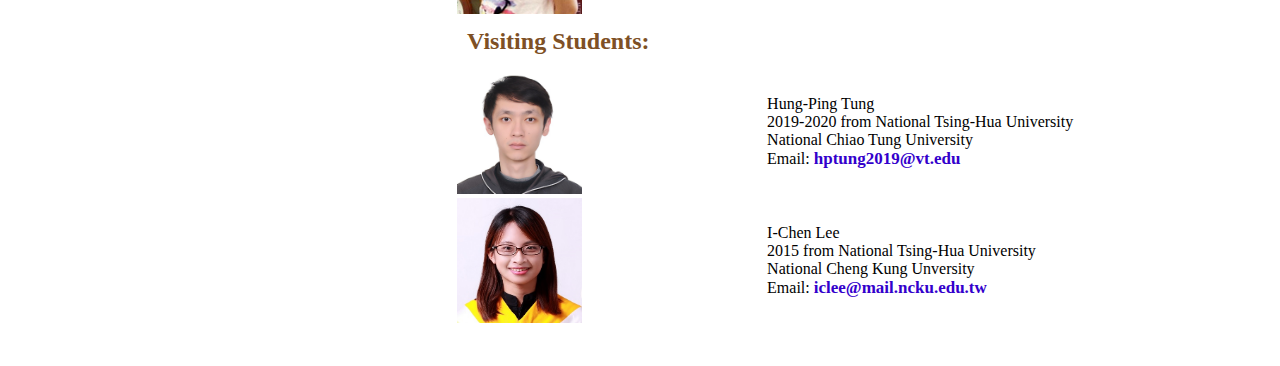
==== commit c21b0913: "yh" ====
--- a/index.html
+++ b/index.html
@@ -100,7 +100,14 @@
 						 Email: <a href="mailto:siminzheng@vt.edu">siminzheng@vt.edu</a></td>
 		 </tr>		 
 
-
+		 <tr> <td> <img src="image/Jared.jpg" alt="Jared Clark" height="170px" width="125px">
+	     </td>
+		 <td width="50%">Jared Clark<br />
+                         2nd year
+						 Ph.D. candidate<br />
+                         <br />
+						 Email: <a href="mailto:cjared96@vt.edu">cjared96@vt.edu</a></td>
+		 </tr>		
 	
 		 <tr><td>
 	<h1>Former Students: </h1></tr></td>
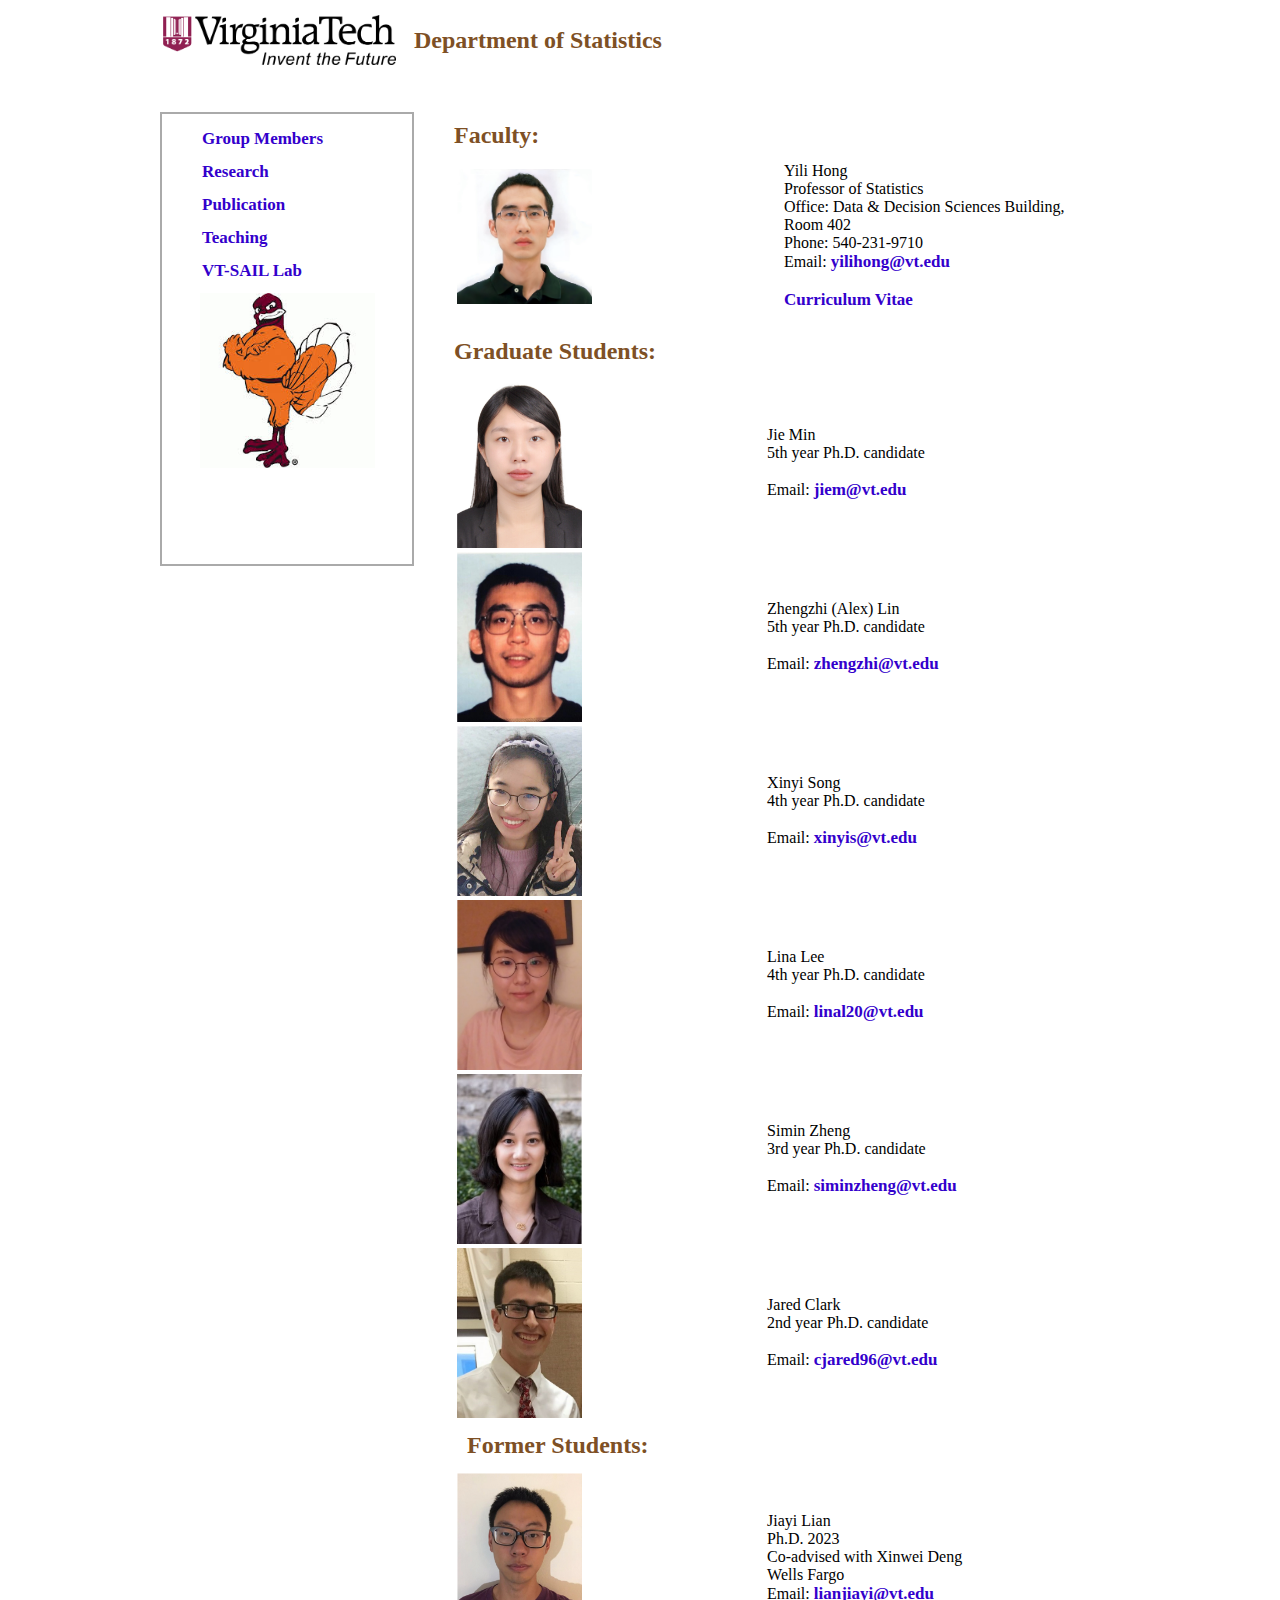
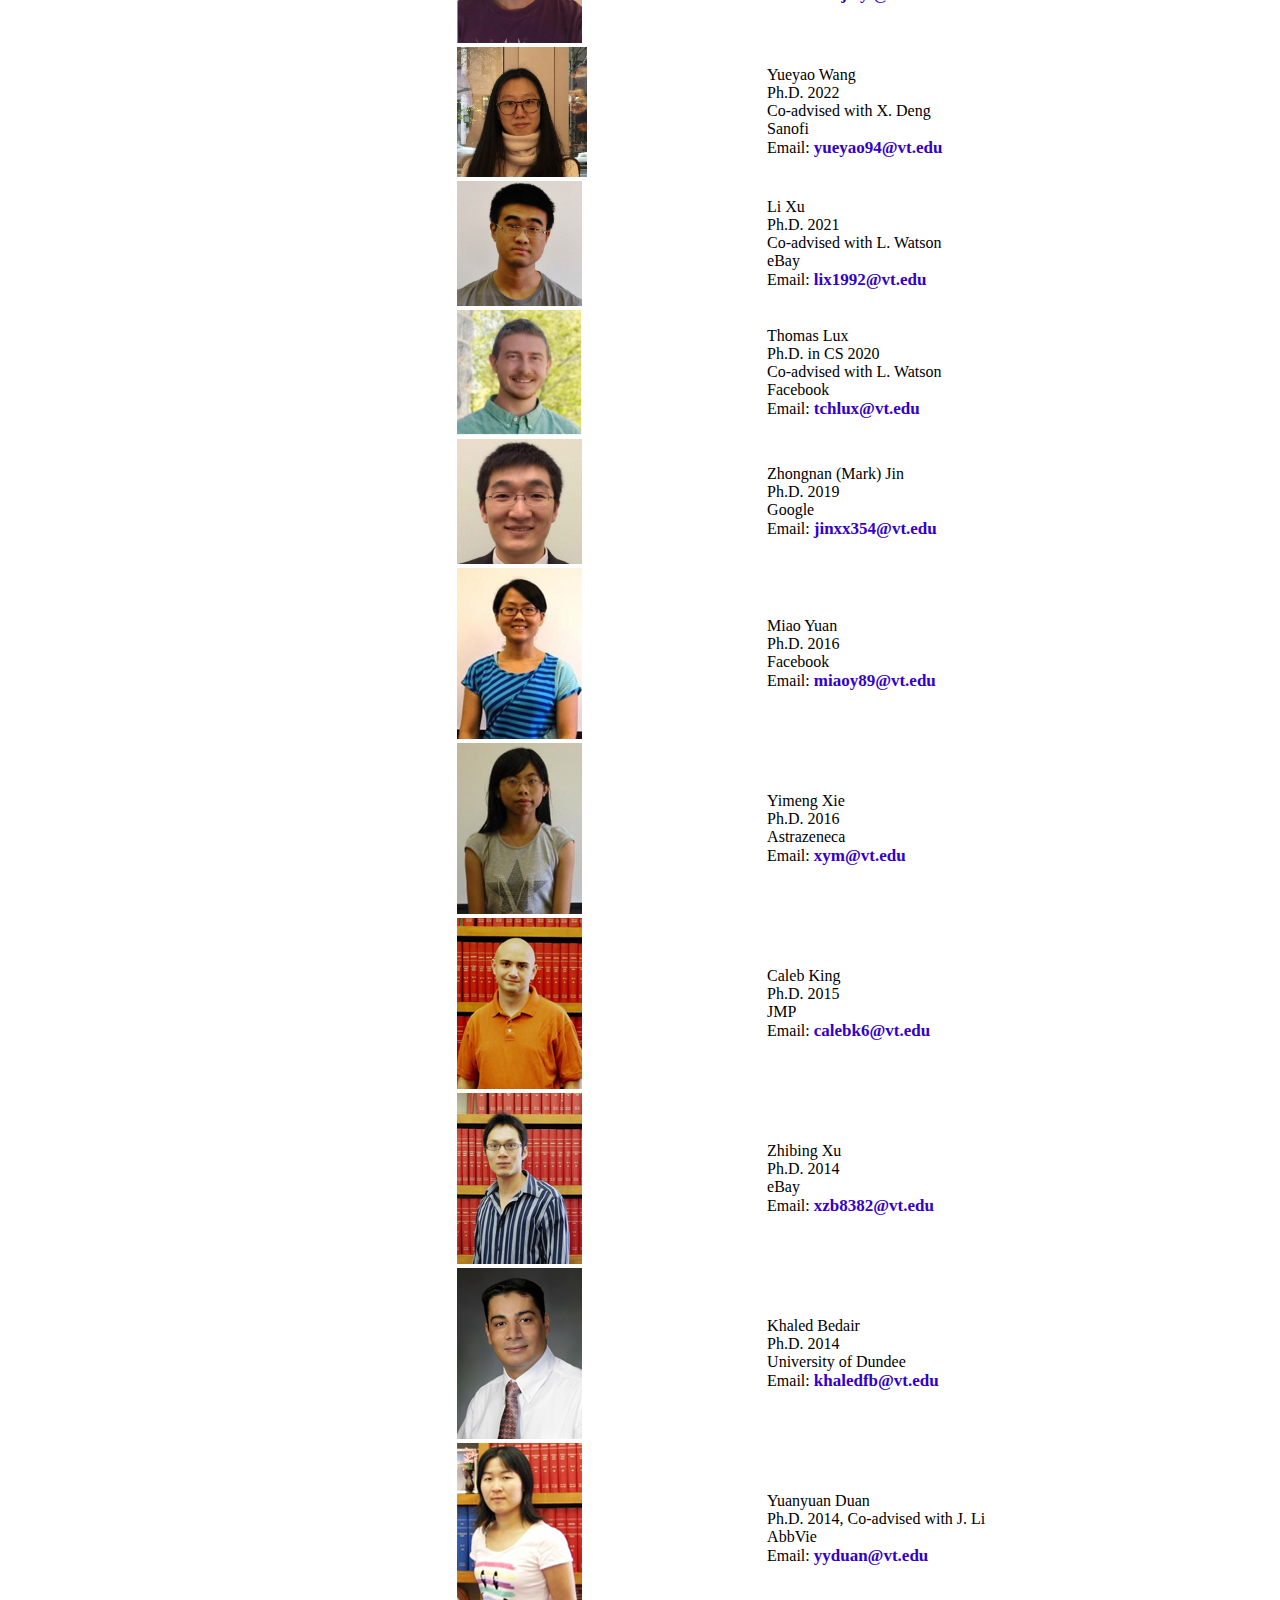
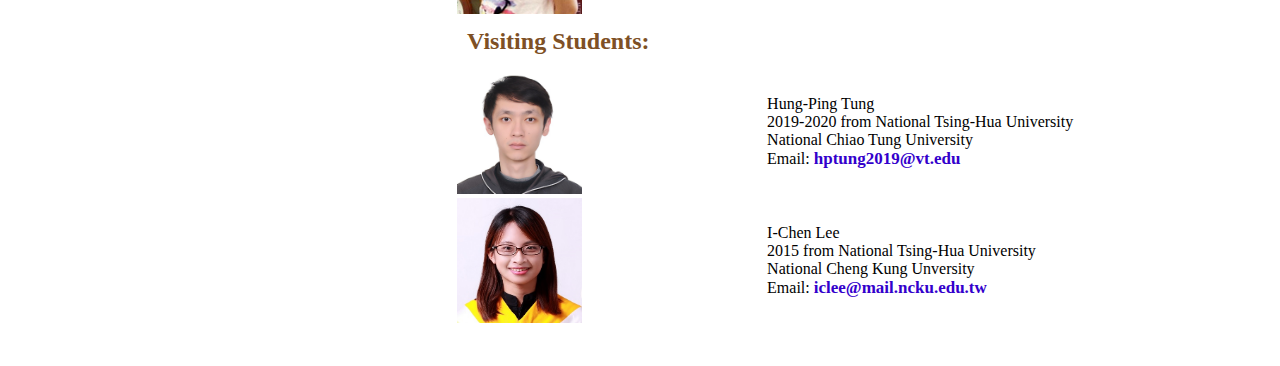
==== commit 38ce513c: "Update index.html" ====
--- a/index.html
+++ b/index.html
@@ -61,7 +61,7 @@
 
 		 <tr> <td> <img src="image/ZhengzhiLin.png" alt="Zhengzhi Lin" height="170px" width="125px">
 	     </td>
-		 <td width="50%">Zhengzhi Lin<br />
+		 <td width="50%">Zhengzhi (Alex) Lin<br />
                          5th year
 						 Ph.D. candidate<br />
                          <br />
@@ -151,7 +151,7 @@
 		 
 	<tr> <td> <img src="image/Mark.jpg" alt="Zhongnan Jin" height="125px" width="125px">
 	     </td>
-		 <td width="50%">Zhongnan Jin<br />
+		 <td width="50%">Zhongnan (Mark) Jin<br />
                          Ph.D. 2019 <br/>
 						 Google<br />
 						 Email: <a href="mailto:jinxx354@vt.edu">jinxx354@vt.edu</a></td>
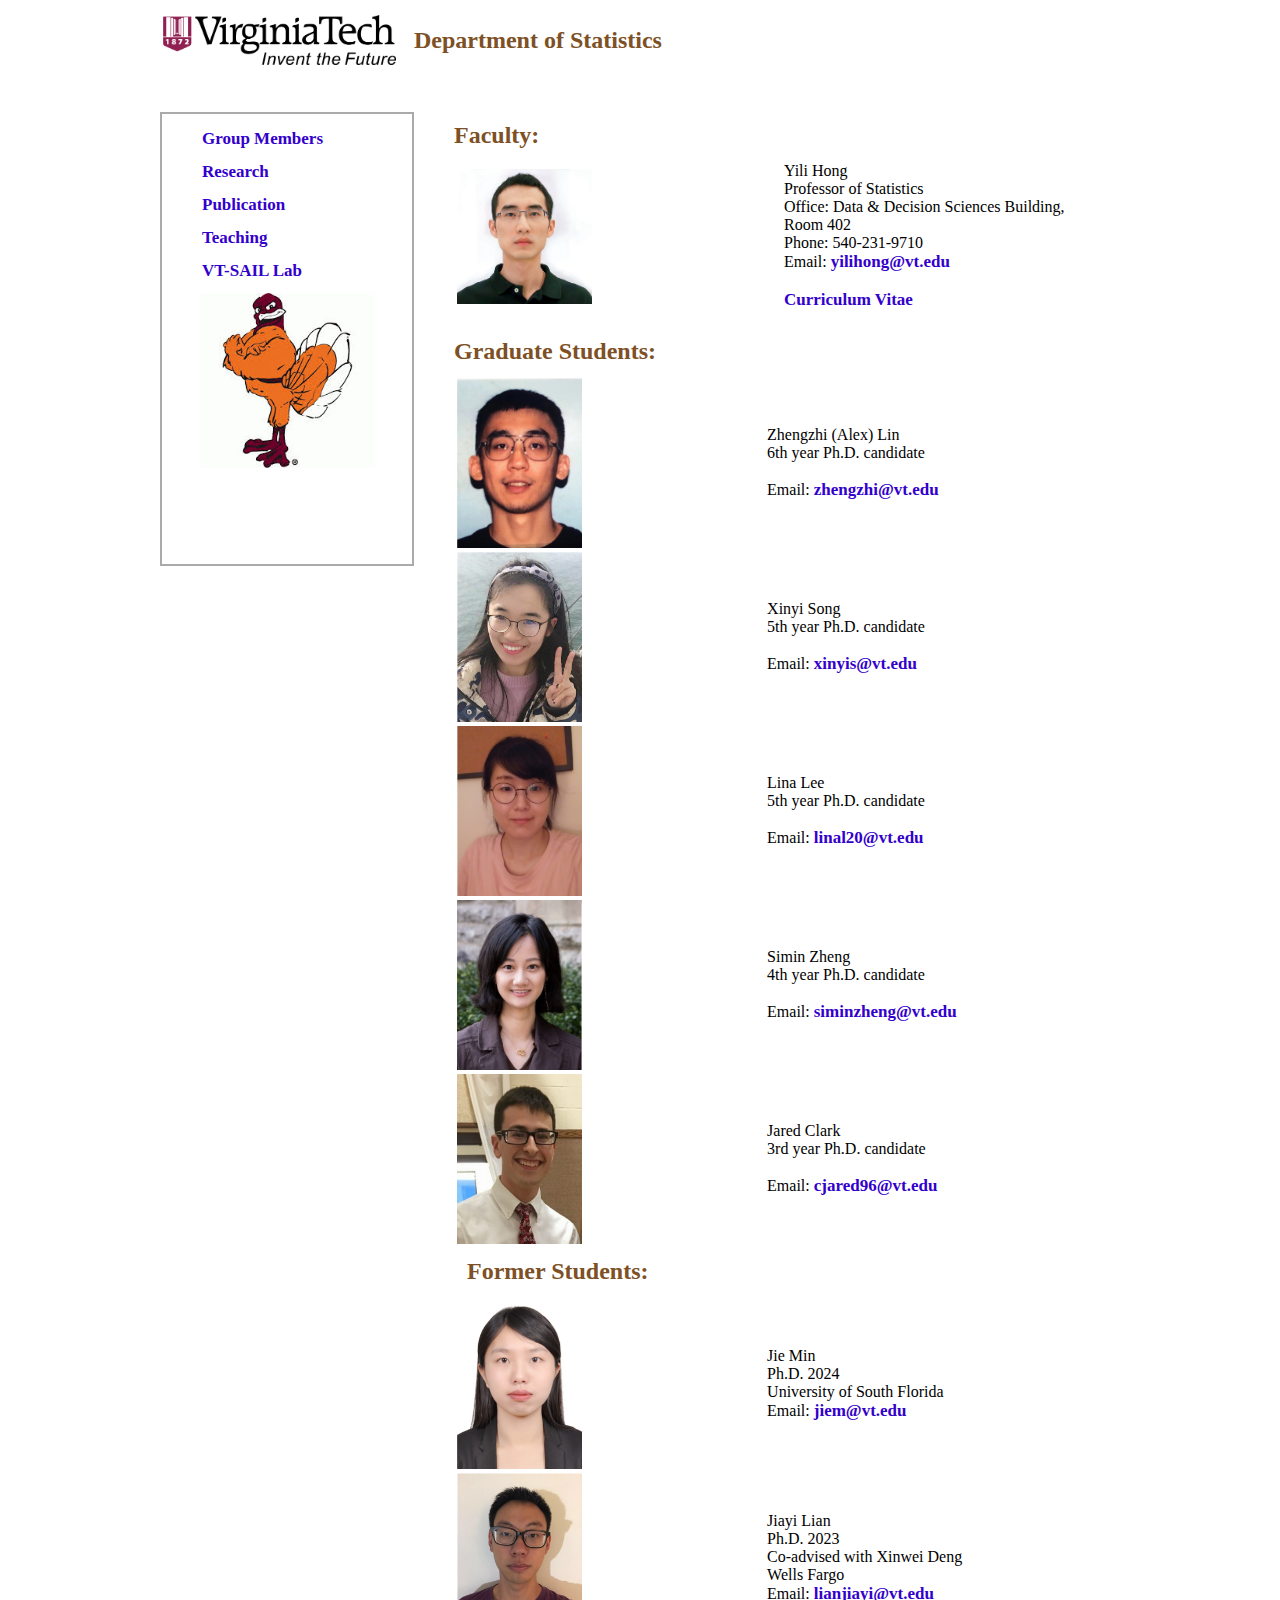
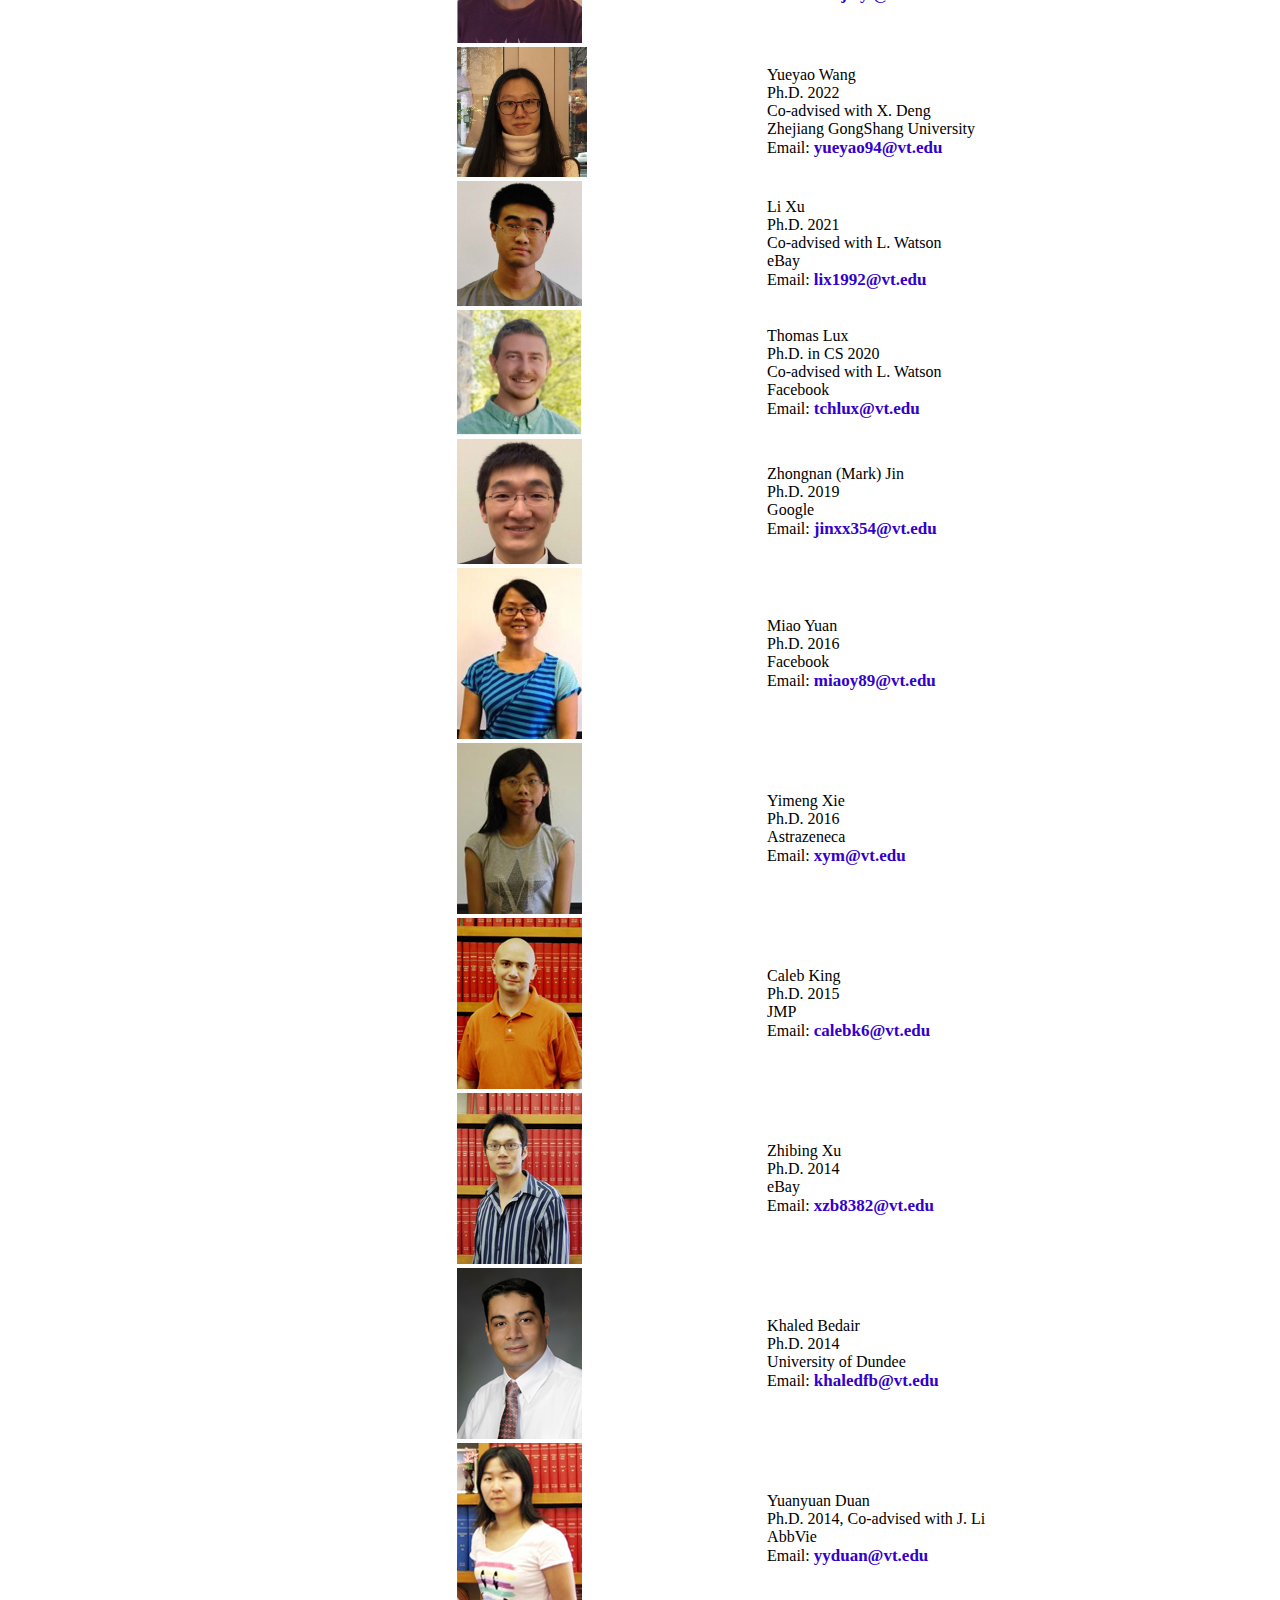
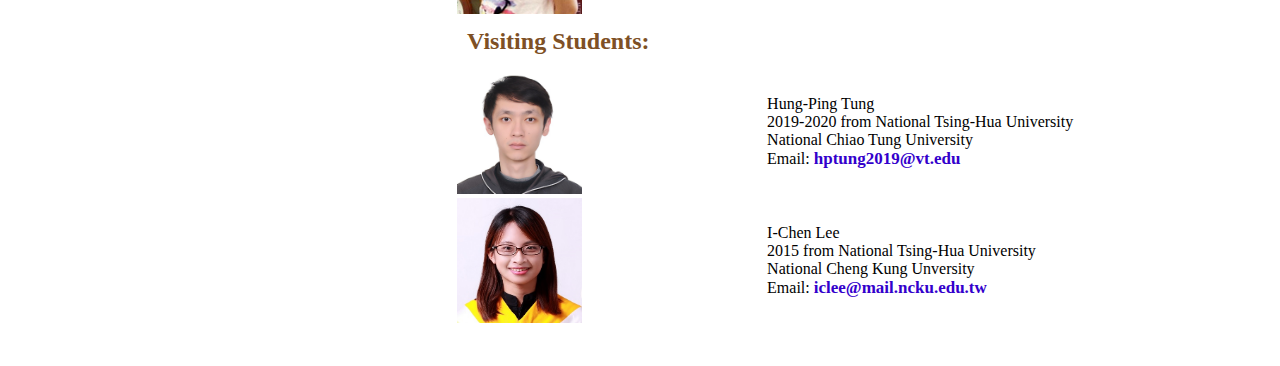
==== commit c29e6bf1: "Update index.html" ====
--- a/index.html
+++ b/index.html
@@ -49,61 +49,52 @@
 	<br />
 	<h1> Graduate Students: </h1>
 	<table>
-						 
-		 <tr> <td> <img src="image/JieMin.png" alt="Jie Min" height="170px" width="125px">
-	     </td>
-		 <td width="50%">Jie Min<br />
+	
+		 <tr> <td> <img src="image/ZhengzhiLin.png" alt="Zhengzhi Lin" height="170px" width="125px">
+	     </td>
+		 <td width="50%">Zhengzhi (Alex) Lin<br />
+                         6th year
+						 Ph.D. candidate<br />
+                         <br />
+						 Email: <a href="mailto:zhengzhi@vt.edu">zhengzhi@vt.edu</a></td>
+		 </tr>		 
+
+
+
+		 <tr> <td> <img src="image/XinyiSong.png" alt="Xinyi Song" height="170px" width="125px">
+	     </td>
+		 <td width="50%">Xinyi Song<br />
                          5th year
 						 Ph.D. candidate<br />
                          <br />
-						 Email: <a href="mailto:jiem@vt.edu">jiem@vt.edu</a></td>
-		 </tr>		 
-
-		 <tr> <td> <img src="image/ZhengzhiLin.png" alt="Zhengzhi Lin" height="170px" width="125px">
-	     </td>
-		 <td width="50%">Zhengzhi (Alex) Lin<br />
+						 Email: <a href="mailto:xinyis@vt.edu">xinyis@vt.edu</a></td>
+		 </tr>		 
+
+
+		 <tr> <td> <img src="image/Lina.png" alt="Lina Lee" height="170px" width="125px">
+	     </td>
+		 <td width="50%">Lina Lee<br />
                          5th year
 						 Ph.D. candidate<br />
                          <br />
-						 Email: <a href="mailto:zhengzhi@vt.edu">zhengzhi@vt.edu</a></td>
-		 </tr>		 
-
-
-
-		 <tr> <td> <img src="image/XinyiSong.png" alt="Xinyi Song" height="170px" width="125px">
-	     </td>
-		 <td width="50%">Xinyi Song<br />
+						 Email: <a href="mailto:linal20@vt.edu">linal20@vt.edu</a></td>
+		 </tr>		 
+
+
+
+		 <tr> <td> <img src="image/Simin.jpg" alt="Simin Zheng" height="170px" width="125px">
+	     </td>
+		 <td width="50%">Simin Zheng<br />
                          4th year
 						 Ph.D. candidate<br />
                          <br />
-						 Email: <a href="mailto:xinyis@vt.edu">xinyis@vt.edu</a></td>
-		 </tr>		 
-
-
-		 <tr> <td> <img src="image/Lina.png" alt="Lina Lee" height="170px" width="125px">
-	     </td>
-		 <td width="50%">Lina Lee<br />
-                         4th year
-						 Ph.D. candidate<br />
-                         <br />
-						 Email: <a href="mailto:linal20@vt.edu">linal20@vt.edu</a></td>
-		 </tr>		 
-
-
-
-		 <tr> <td> <img src="image/Simin.jpg" alt="Simin Zheng" height="170px" width="125px">
-	     </td>
-		 <td width="50%">Simin Zheng<br />
+						 Email: <a href="mailto:siminzheng@vt.edu">siminzheng@vt.edu</a></td>
+		 </tr>		 
+
+		 <tr> <td> <img src="image/Jared.jpg" alt="Jared Clark" height="170px" width="125px">
+	     </td>
+		 <td width="50%">Jared Clark<br />
                          3rd year
-						 Ph.D. candidate<br />
-                         <br />
-						 Email: <a href="mailto:siminzheng@vt.edu">siminzheng@vt.edu</a></td>
-		 </tr>		 
-
-		 <tr> <td> <img src="image/Jared.jpg" alt="Jared Clark" height="170px" width="125px">
-	     </td>
-		 <td width="50%">Jared Clark<br />
-                         2nd year
 						 Ph.D. candidate<br />
                          <br />
 						 Email: <a href="mailto:cjared96@vt.edu">cjared96@vt.edu</a></td>
@@ -112,6 +103,14 @@
 		 <tr><td>
 	<h1>Former Students: </h1></tr></td>
 
+		 <tr> <td> <img src="image/JieMin.png" alt="Jie Min" height="170px" width="125px">
+	     </td>
+		 <td width="50%">Jie Min<br />
+						 Ph.D. 2024<br />
+                         University of South Florida<br />
+						 Email: <a href="mailto:jiem@vt.edu">jiem@vt.edu</a></td>
+		 </tr>	
+		 
 		 <tr> <td> <img src="image/JiayiLian.png" alt="Jiayi Lian" height="170px" width="125px">
 	     </td>
 		 <td width="50%">Jiayi Lian<br />
@@ -126,7 +125,7 @@
 		 <td width="50%">Yueyao Wang<br />
 						 Ph.D. 2022<br />
 						 Co-advised with X. Deng<br />
-                         Sanofi <br />
+                         Zhejiang GongShang University <br />
 						 Email: <a href="mailto:yueyao94@vt.edu">yueyao94@vt.edu</a></td>
 		 </tr>
 
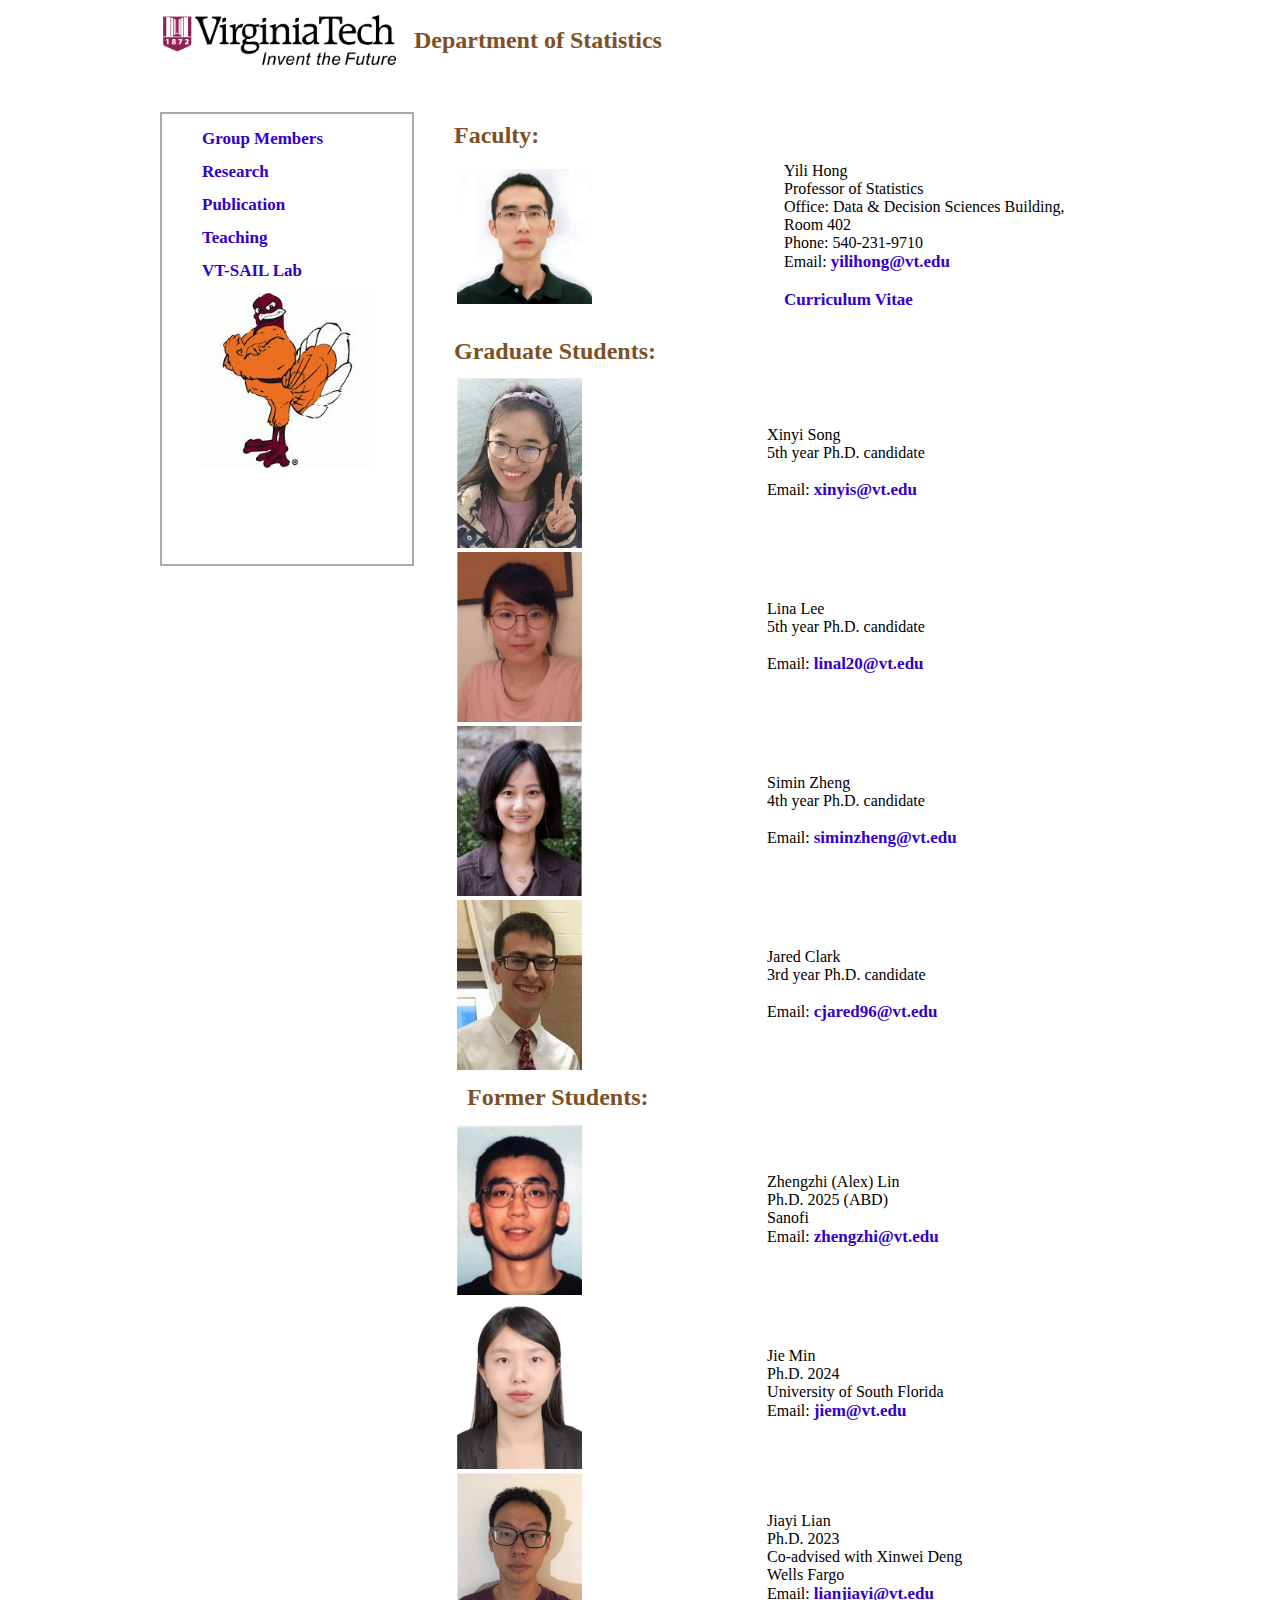
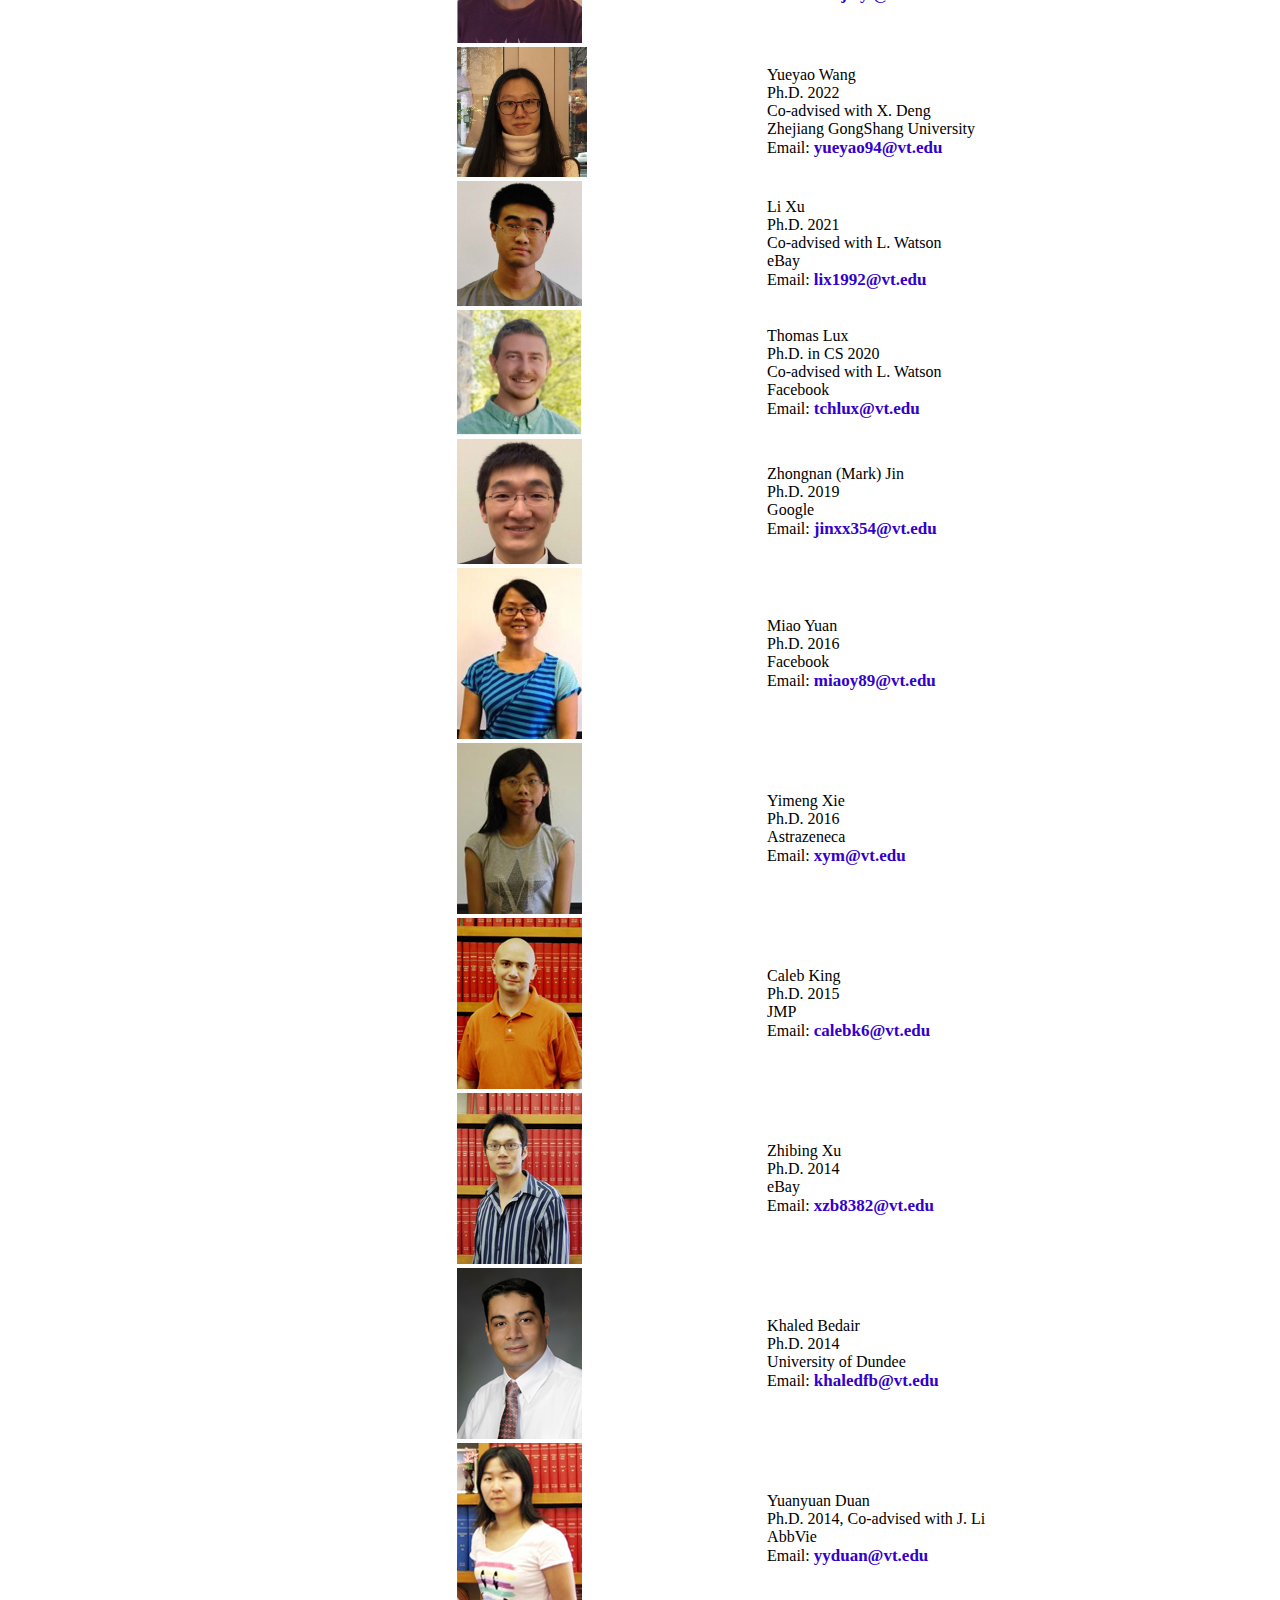
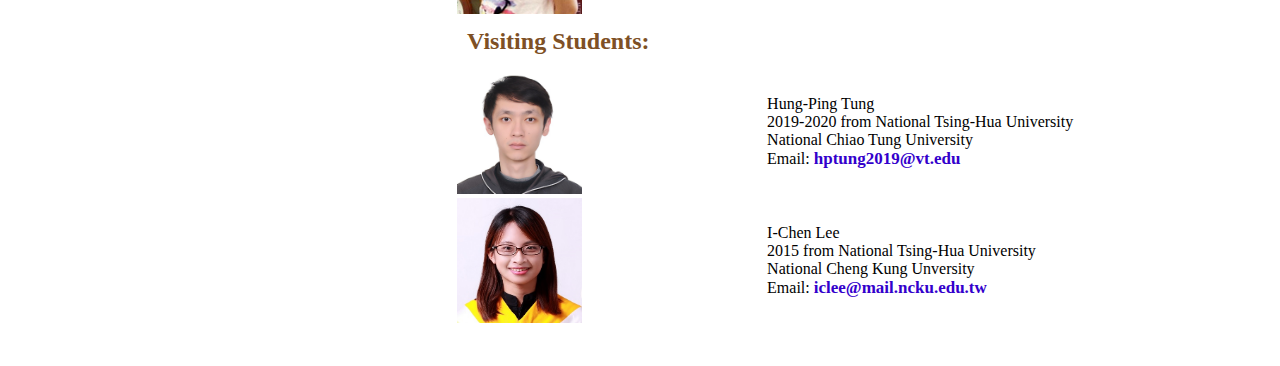
==== commit acfd8cad: "Update index.html" ====
--- a/index.html
+++ b/index.html
@@ -49,17 +49,6 @@
 	<br />
 	<h1> Graduate Students: </h1>
 	<table>
-	
-		 <tr> <td> <img src="image/ZhengzhiLin.png" alt="Zhengzhi Lin" height="170px" width="125px">
-	     </td>
-		 <td width="50%">Zhengzhi (Alex) Lin<br />
-                         6th year
-						 Ph.D. candidate<br />
-                         <br />
-						 Email: <a href="mailto:zhengzhi@vt.edu">zhengzhi@vt.edu</a></td>
-		 </tr>		 
-
-
 
 		 <tr> <td> <img src="image/XinyiSong.png" alt="Xinyi Song" height="170px" width="125px">
 	     </td>
@@ -102,6 +91,15 @@
 	
 		 <tr><td>
 	<h1>Former Students: </h1></tr></td>
+
+		 <tr> <td> <img src="image/ZhengzhiLin.png" alt="Zhengzhi Lin" height="170px" width="125px">
+	     </td>
+		 <td width="50%">Zhengzhi (Alex) Lin<br />
+                         Ph.D. 2025 (ABD) <br />
+						 Sanofi<br />
+						 Email: <a href="mailto:zhengzhi@vt.edu">zhengzhi@vt.edu</a></td>
+		 </tr>		 
+
 
 		 <tr> <td> <img src="image/JieMin.png" alt="Jie Min" height="170px" width="125px">
 	     </td>
